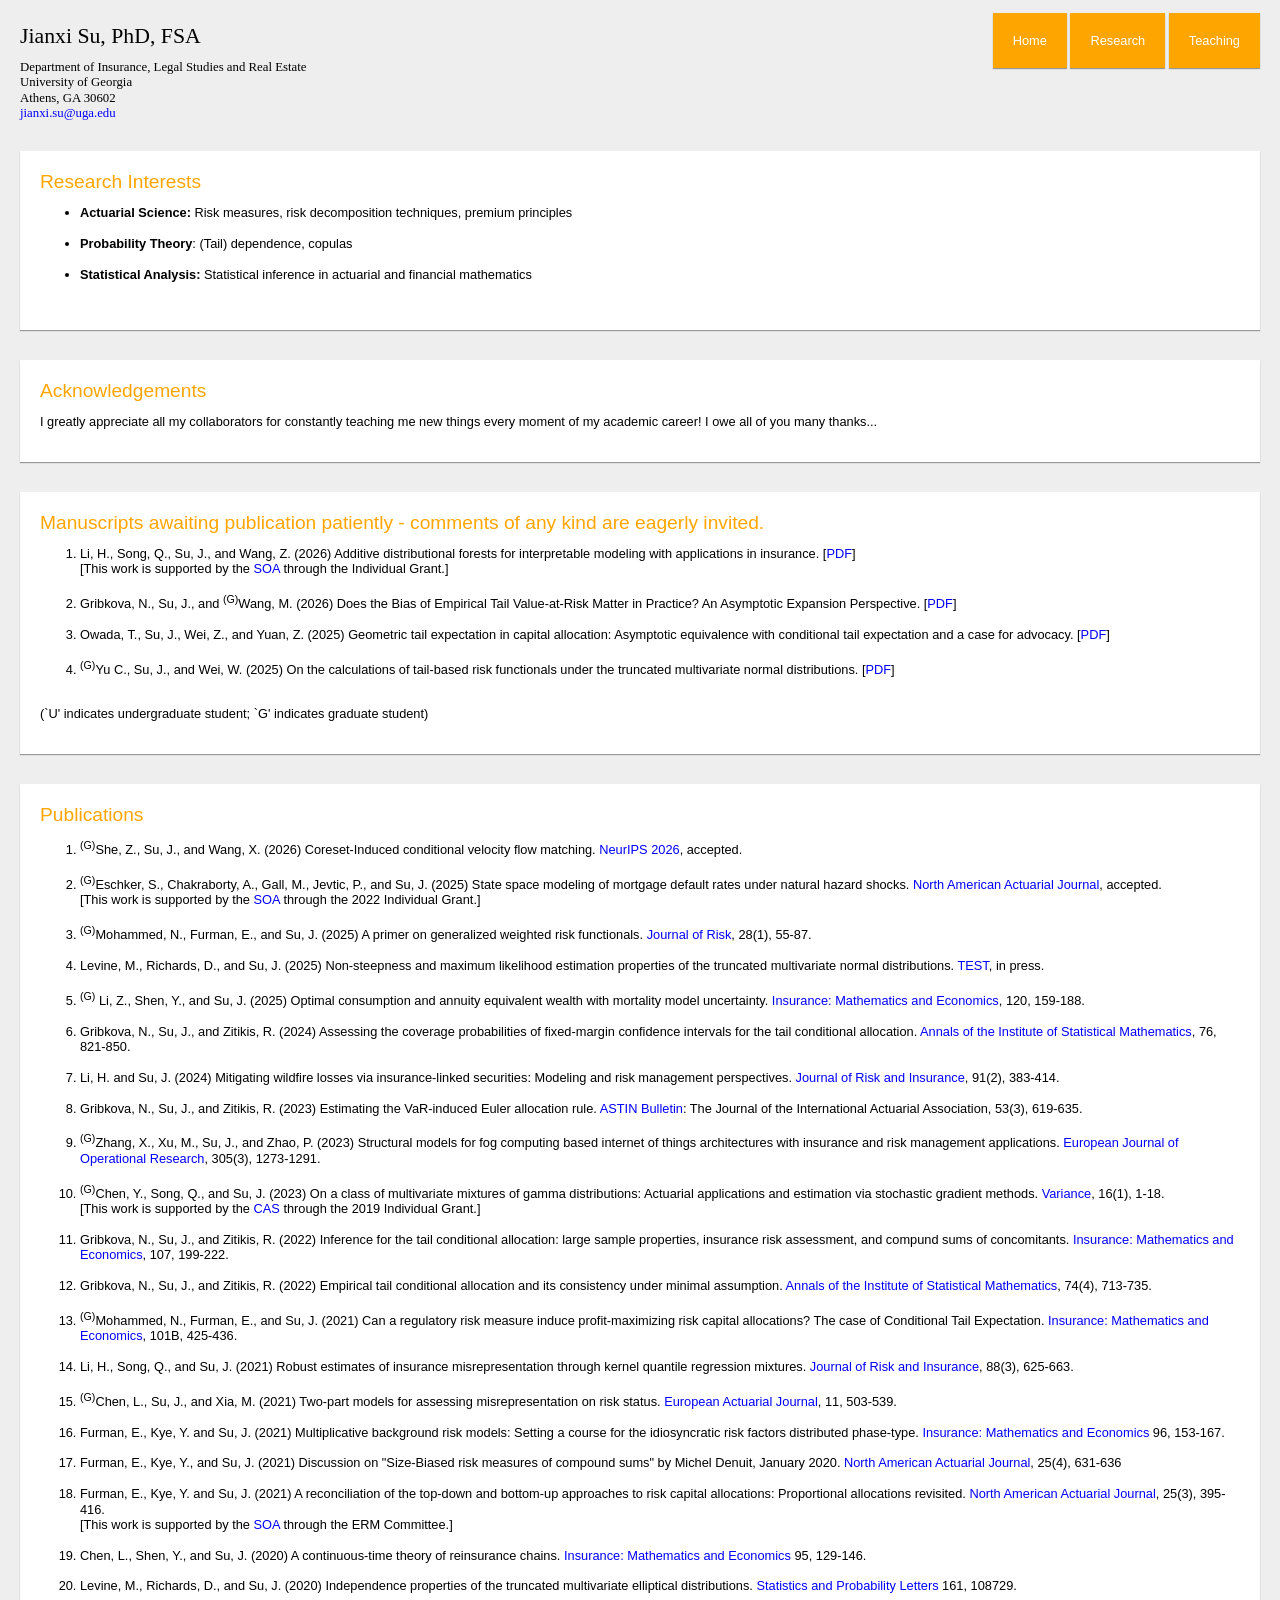
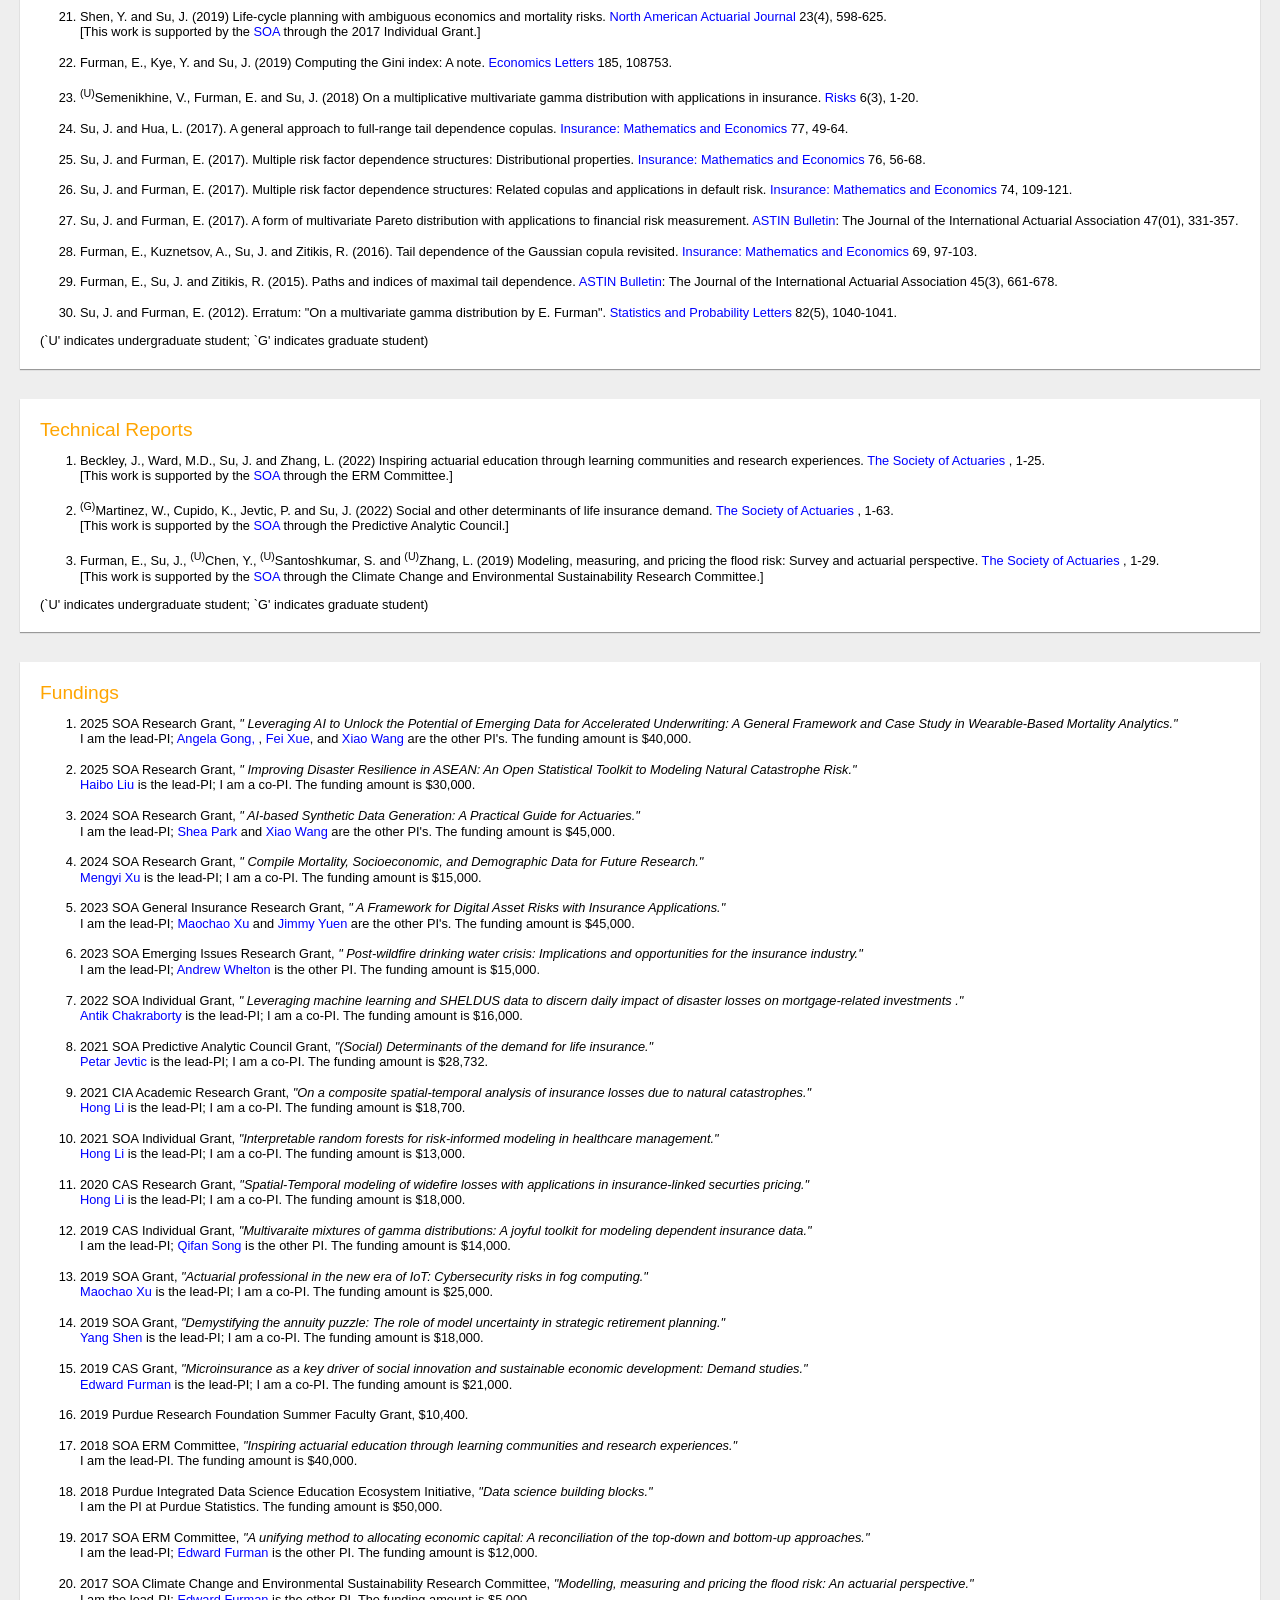
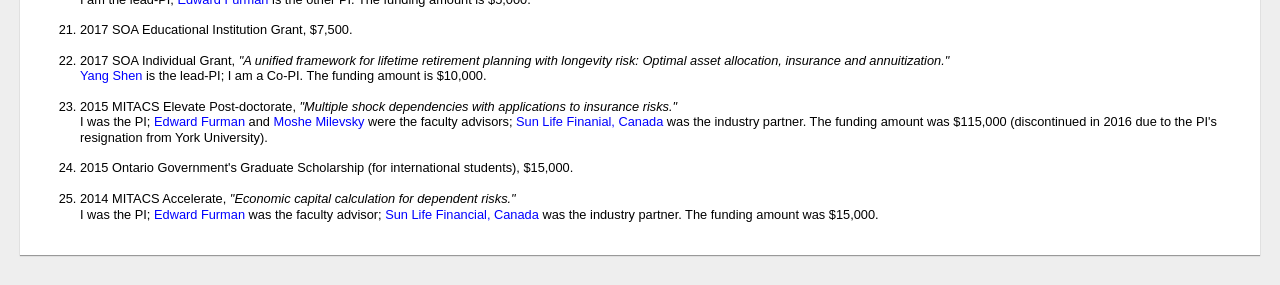
==== research.html @ 6f078cea "Update fmt.Println message from 'Hello' to 'Goodbye'" ====
<!-- <html> -->
<head>

<!-- your webpage info goes here -->

    <title>Jianxi's Research Website</title>
	
	<meta name="author" content="Jianxi Su" />
	<meta name="description" content="" />

<!-- you should always add your stylesheet (css) in the head tag so that it starts loading before the page html is being displayed -->	
	<link rel="stylesheet" href="style.css" type="text/css" />
	
</head>

<body>
<!-- webpage content goes here in the body -->

	<div id="page">
		<div id="logo">
<h1>
<a href="https://www.terry.uga.edu/directory/jianxi-su/">
Jianxi Su, PhD, FSA
</a>
</h1>
Department of Insurance, Legal Studies and Real Estate
<br>
University of Georgia
<br>
Athens, GA 30602
<br>
<a href="mailto:jianxi.su@uga.edu"><font color="blue"> jianxi.su@uga.edu</font></a><br>
		</div>
		<div id="nav">
			<ul>
				<li class="orange"><a href="index.html">Home</a></li>
				<li class="orange"><a href="research.html">Research</a></li>
				<li class="orange"><a href="teaching.html">Teaching</a></li>
			</ul>	
		</div>


<div id="content">
			<h2>Research Interests</h2>
			<p>
<ul>
<li> <b>Actuarial Science:</b> Risk measures, risk decomposition techniques, premium principles</li><br>
<li> <b>Probability Theory</b>: (Tail) dependence, copulas</li><br>
<li> <b>Statistical Analysis:</b> Statistical inference in actuarial and financial mathematics</li><br>
</ul>
</p>
</div>

<div id="content">
<h2>Acknowledgements </h2>
<p>
I greatly appreciate all my collaborators for constantly teaching me new things every moment of my academic career!  I owe all of you many thanks...
</p>
</div>

<div id="content">
<h2>Manuscripts awaiting publication patiently - comments of any kind are eagerly invited. </h2>
<p>
<ol>

<li> Li, H., Song, Q., Su, J., and Wang, Z. (2026) Additive distributional forests for interpretable modeling with
applications in insurance. <a href="ADF.pdf"> [<font color="blue">PDF</font>]</a> <br>
[This work is supported by the <a href="https://www.soa.org/"><font color="blue"> SOA</font></a> through the Individual Grant.] </li><br>

<li> Gribkova, N., Su, J., and <sup>(G)</sup>Wang, M. (2026) Does the Bias of Empirical Tail Value-at-Risk Matter in Practice? 
	An Asymptotic Expansion Perspective. <a href="TVaR_bias.pdf"> [<font color="blue">PDF</font>]</a>  </li><br>

<li> Owada, T., Su, J., Wei, Z., and Yuan, Z. (2025) Geometric tail expectation in capital allocation: Asymptotic equivalence with
conditional tail expectation and a case for advocacy. <a href="Asymptotics_GTE_Allocation.pdf"> [<font color="blue">PDF</font>]</a>  </li><br>

<li> <sup>(G)</sup>Yu C., Su, J., and Wei, W. 
(2025) On the calculations of tail-based risk functionals under the truncated
multivariate normal distributions. <a href="truncated_normal_allocations.pdf"> [<font color="blue">PDF</font>]</a>  </li><br>



</ol>
(`U' indicates undergraduate student; `G' indicates graduate student)
</p>
</div>

<div id="content">
<h2>Publications</h2>
<p>
<ol>

<li> <sup>(G)</sup>She, Z., Su, J., and Wang, X.
(2026) Coreset-Induced conditional velocity flow matching. <a href="https://neurips.cc/"><font color="blue"> NeurIPS 2026</font></a>, accepted.<br> </li><br>
	
<li> <sup>(G)</sup>Eschker, S., Chakraborty, A., Gall, M., Jevtic, P., and Su, J. 
(2025) State space modeling of mortgage default rates under natural hazard shocks. <a href="https://www.tandfonline.com/journals/uaaj20"><font color="blue"> North American Actuarial Journal</font></a>, accepted.<br>
[This work is supported by the <a href="https://www.soa.org/"><font color="blue"> SOA</font></a> through the 2022 Individual Grant.] </li><br>


<li> <sup>(G)</sup>Mohammed, N., Furman, E., and Su, J. 
(2025) A primer on generalized weighted risk functionals.  <a href="https://www.risk.net/journal-of-risk"><font color="blue"> Journal of Risk</font></a>, 28(1), 55-87. </li>
<br>

<li> Levine, M.,  Richards, D., and Su, J. (2025) Non-steepness and maximum likelihood
estimation properties of the truncated
multivariate normal distributions.  <a href="https://link.springer.com/journal/11749"><font color="blue"> TEST</font></a>, in press. </li>
<br>

<li><sup>(G)</sup> Li, Z.,  Shen, Y., and Su, J. (2025) Optimal consumption and annuity equivalent wealth with mortality model uncertainty. <a href="https://www.journals.elsevier.com/insurance-mathematics-and-economics/"><font color="blue"> Insurance: Mathematics and Economics</font></a>, 120, 159-188. </li><br>


<li> Gribkova, N.,  Su, J., and Zitikis, R. (2024) Assessing the coverage probabilities of fixed-margin confidence intervals for the tail conditional allocation. <a href="https://www.springer.com/journal/10463"><font color="blue"> Annals of the Institute of Statistical Mathematics</font></a>, 76, 821-850.<br>
</li><br>


<li> Li, H. and  Su, J. (2024) Mitigating wildfire losses via insurance-linked securities: Modeling and risk management perspectives. <a href="https://onlinelibrary.wiley.com/journal/15396975"><font color="blue"> Journal of Risk and Insurance</font></a>, 91(2), 383-414. </li><br>



<li> Gribkova, N.,  Su, J., and Zitikis, R. (2023) Estimating the VaR-induced Euler allocation rule. <a href="https://www.cambridge.org/core/journals/astin-bulletin-journal-of-the-iaa"><font color="blue"> ASTIN Bulletin</font></a>: The Journal of the International Actuarial Association, 53(3), 619-635. </li><br>


<li><sup>(G)</sup>Zhang, X., Xu, M., Su, J., and Zhao, P. (2023) Structural models for fog computing based internet of things architectures with insurance and risk management applications. <a href="https://www.journals.elsevier.com/european-journal-of-operational-research"><font color="blue"> European Journal of Operational Research</font></a>, 305(3), 1273-1291. </li><br>

<li><sup>(G)</sup>Chen, Y., Song, Q., and Su, J. (2023) On a class of multivariate mixtures of gamma distributions: Actuarial applications and estimation via stochastic gradient methods. <a href="https://variancejournal.org/"><font color="blue"> Variance</font></a>, 16(1), 1-18. <br>
[This work is supported by the <a href="https://www.casact.org/"><font color="blue"> CAS</font></a> through the 2019 Individual Grant.] </li><br>


<li> Gribkova, N.,  Su, J., and Zitikis, R. (2022) Inference for the tail conditional allocation: large sample properties, insurance risk assessment, and compund sums of concomitants. <a href="https://www.journals.elsevier.com/insurance-mathematics-and-economics/"><font color="blue"> Insurance: Mathematics and Economics</font></a>, 107, 199-222. </li><br>


<li>Gribkova, N.,  Su, J., and Zitikis, R. (2022) Empirical tail conditional allocation and its consistency under minimal assumption. <a href="https://www.springer.com/journal/10463"><font color="blue"> Annals of the Institute of Statistical Mathematics</font></a>, 74(4), 713-735.  </li><br>


<li><sup>(G)</sup>Mohammed, N., Furman, E., and Su, J. (2021) Can a regulatory risk measure induce profit-maximizing risk capital allocations? The case of Conditional Tail Expectation. <a href="https://www.journals.elsevier.com/insurance-mathematics-and-economics/"><font color="blue"> Insurance: Mathematics and Economics</font></a>, 101B, 425-436.  </li><br>


<li>Li, H.,  Song, Q., and Su, J. (2021) Robust estimates of insurance misrepresentation through kernel quantile regression mixtures. <a href="https://onlinelibrary.wiley.com/journal/15396975"><font color="blue"> Journal of Risk and Insurance</font></a>, 88(3), 625-663.  </li><br>

<li><sup>(G)</sup>Chen, L.,  Su, J., and Xia, M. (2021) Two-part models for assessing misrepresentation on risk status. <a href="https://www.springer.com/journal/13385/"><font color="blue"> European Actuarial Journal</font></a>, 11, 503-539.  </li><br>



<li>Furman, E., Kye, Y. and Su, J. (2021) Multiplicative background risk models: Setting a course for the idiosyncratic risk factors distributed phase-type. <a href="https://www.journals.elsevier.com/insurance-mathematics-and-economics/"><font color="blue"> Insurance: Mathematics and Economics</font></a> 96, 153-167.  </li><br>

<li>Furman, E.,  Kye, Y., and Su, J. (2021) 
Discussion on "Size-Biased risk measures of compound sums" by Michel
Denuit, January 2020. <a href="https://www.tandfonline.com/toc/uaaj20/current"><font color="blue"> North American Actuarial Journal</font></a>, 25(4), 631-636 </li><br>

<li>Furman, E., Kye, Y. and Su, J. (2021) A reconciliation of the top-down and bottom-up approaches to risk
capital allocations: Proportional allocations revisited. 
<a href="https://www.tandfonline.com/toc/uaaj20/current"><font color="blue"> North American Actuarial Journal</font></a>, 25(3), 395-416. <br>
[This work is supported by the <a href="https://www.soa.org/"><font color="blue"> SOA</font></a> through the ERM Committee.] </li><br>

<li>Chen, L.,  Shen, Y., and Su, J. (2020) A continuous-time theory of reinsurance chains. <a href="https://www.journals.elsevier.com/insurance-mathematics-and-economics/"><font color="blue"> Insurance: Mathematics and Economics</font></a> 95, 129-146. </li><br>

<li>Levine, M.,  Richards, D., and Su, J. (2020) Independence properties of the truncated multivariate elliptical distributions. <a href="truncated_elliptical_appl.pdf"> <a href="https://www.journals.elsevier.com/statistics-and-probability-letters/"><font color="blue"> Statistics and Probability Letters</font></a> 161, 108729.</li><br>
<li>Shen, Y. and Su, J. (2019) Life-cycle planning with ambiguous economics and mortality risks. <a href="https://www.tandfonline.com/toc/uaaj20/current"><font color="blue"> North American Actuarial Journal</font></a> 23(4), 598-625. <br>[This work is supported by the <a href="https://www.soa.org/"><font color="blue"> SOA</font></a> through the 2017 Individual Grant.]</li><br>
<li>Furman, E., Kye, Y. and Su, J. (2019) Computing the Gini index: A note. <a href="https://www.journals.elsevier.com/economics-letters"><font color="blue"> Economics Letters</font></a> 185, 108753. </li><br>
<li><sup>(U)</sup>Semenikhine, V., Furman, E. and Su, J. (2018) On a multiplicative multivariate gamma distribution with
applications in insurance. <a href="http://www.mdpi.com/journal/risks"><font color="blue"> Risks</font></a> 6(3), 1-20.</li><br>
<li> Su, J. and Hua, L. (2017).  A general approach to full-range tail dependence copulas. <a href="https://www.journals.elsevier.com/insurance-mathematics-and-economics/"><font color="blue"> Insurance: Mathematics and Economics</font></a> 77, 49-64.</li><br>
<li> Su, J. and Furman, E. (2017).  Multiple risk factor dependence structures: Distributional properties. <a href="https://www.journals.elsevier.com/insurance-mathematics-and-economics/"><font color="blue"> Insurance: Mathematics and Economics</font></a> 76, 56-68.</li><br>
<li> Su, J. and Furman, E. (2017). Multiple risk factor dependence structures: Related copulas and applications in default risk. <a href="https://www.journals.elsevier.com/insurance-mathematics-and-economics/"><font color="blue"> Insurance: Mathematics and Economics</font></a> 74, 109-121.</li><br>
<li> Su, J. and Furman, E. (2017). A form of multivariate Pareto distribution with applications to financial risk measurement. <a href="https://www.cambridge.org/core/journals/astin-bulletin-journal-of-the-iaa"><font color="blue"> ASTIN Bulletin</font></a>: The Journal of the International Actuarial Association
 47(01), 331-357.</li><br>
<li> Furman, E., Kuznetsov, A., Su, J. and Zitikis, R. (2016). Tail dependence of the Gaussian
copula revisited. <a href="https://www.journals.elsevier.com/insurance-mathematics-and-economics/"><font color="blue"> Insurance: Mathematics and Economics</font></a> 69, 97-103.</li><br>
<li> Furman, E., Su, J. and Zitikis, R. (2015). Paths and indices of maximal tail dependence. <a href="https://www.cambridge.org/core/journals/astin-bulletin-journal-of-the-iaa"><font color="blue"> ASTIN Bulletin</font>: The Journal of the International Actuarial Association </a>
45(3), 661-678.</li><br>
<li> Su, J. and Furman, E. (2012). Erratum: "On a multivariate gamma distribution by E. Furman". <a href="https://www.journals.elsevier.com/statistics-and-probability-letters/"><font color="blue"> Statistics and Probability Letters</font></a> 82(5), 1040-1041. </li>
</ol>
</p>
(`U' indicates undergraduate student; `G' indicates graduate student)
</div>

<div id="content">
<h2>Technical Reports</h2>
<p>
<ol>
<li> Beckley, J., Ward, M.D., Su, J. and Zhang, L. (2022) Inspiring actuarial education through learning communities and research experiences. <a href="https://www.soa.org/resources/research-reports/2022/inspiring-act-education/"><font color="blue">  The Society of Actuaries  </font></a>,  1-25. <br>[This work is supported by the <a href="https://www.soa.org/"><font color="blue"> SOA</font></a> through the ERM Committee.]</li>
<br>


<li> <sup>(G)</sup>Martinez, W., Cupido, K., Jevtic, P. and Su, J. (2022) Social and other determinants of life insurance demand. <a href="https://www.soa.org/resources/research-reports/2022/determinants-life-insurance/"><font color="blue">  The Society of Actuaries  </font></a>,  1-63. <br>[This work is supported by the <a href="https://www.soa.org/"><font color="blue"> SOA</font></a> through the Predictive Analytic Council.]</li>
<br>


<li> Furman, E., Su, J., <sup>(U)</sup>Chen, Y., <sup>(U)</sup>Santoshkumar, S. and <sup>(U)</sup>Zhang, L. (2019) Modeling, measuring, and pricing the flood risk: Survey and actuarial perspective. <a href="https://www.soa.org/resources/research-reports/2019/flood-risk/"><font color="blue">  The Society of Actuaries  </font></a>, 1-29. <br>[This work is supported by the <a href="https://www.soa.org/"><font color="blue"> SOA</font></a> through the Climate Change and Environmental Sustainability Research Committee.]</li>
</ol>
</p>
(`U' indicates undergraduate student; `G' indicates graduate student)
</div>

<div id="content">
<h2>Fundings</h2>

			<p>
<ol>

<li> 2025 SOA Research Grant, <em>"
 Leveraging AI to Unlock the Potential of Emerging Data for Accelerated Underwriting: A General Framework and Case Study in Wearable-Based Mortality Analytics."</em>
<br>
I am the lead-PI;
<a href="https://www.linkedin.com/in/angela-g-546162127/"><font color="blue"> Angela Gong, </font></a>, <a href="https://feixue-stat.github.io"><font color="blue"> Fei Xue</font></a>, and <a href="https://www.stat.purdue.edu/~wangxiao/"><font color="blue"> Xiao Wang</font></a> are the other PI's.  The funding amount is $40,000.</li>
<br>

<li> 2025 SOA Research Grant, <em>"
 Improving Disaster Resilience in ASEAN: An Open Statistical Toolkit to Modeling Natural Catastrophe Risk."</em>
<br>
<a href="https://sites.google.com/view/haiboliu"><font color="blue"> Haibo Liu</font></a> is the lead-PI; I am a co-PI.  The funding amount is $30,000.</li>
<br>

<li> 2024 SOA Research Grant, <em>"
 AI-based Synthetic Data Generation: A Practical Guide for Actuaries."</em>
<br>
I am the lead-PI;
<a href="https://www.milliman.com/en/consultants/parkes-shea"><font color="blue"> Shea Park </font></a> and <a href="https://www.stat.purdue.edu/~wangxiao/"><font color="blue"> Xiao Wang</font></a> are the other PI's.  The funding amount is $45,000.</li>
<br>

<li> 2024 SOA Research Grant, <em>"
 Compile Mortality, Socioeconomic, and Demographic Data for Future Research."</em>
<br>
<a href="https://sites.google.com/view/mxu/home"><font color="blue"> Mengyi Xu</font></a> is the lead-PI; I am a co-PI.  The funding amount is $15,000.</li>
<br>

<li> 2023 SOA General Insurance Research Grant, <em>"
 A Framework for Digital Asset Risks with Insurance Applications."</em>
<br>
I am the lead-PI;
<a href="https://about.illinoisstate.edu/mxu2/"><font color="blue"> Maochao Xu</font></a> and <a href="https://ca.linkedin.com/in/yuen-jimmy"><font color="blue"> Jimmy Yuen</font></a> are the other PI's.  The funding amount is $45,000.</li>
<br>



<li> 2023 SOA Emerging Issues Research Grant, <em>"
 Post-wildfire drinking water crisis: Implications and opportunities for the
insurance industry."</em>
<br>
I am the lead-PI;
<a href="https://engineering.purdue.edu/EEE/People/ptProfile?resource_id=110359"><font color="blue"> Andrew Whelton</font></a> is the other PI.  The funding amount is $15,000.</li>
<br>


<li> 2022 SOA Individual Grant, <em>"
 Leveraging machine learning and SHELDUS data to discern daily impact of disaster losses on mortgage-related investments ."</em>
<br>
<a href="https://antik015.github.io/"><font color="blue"> Antik Chakraborty</font></a> is the lead-PI; I am a co-PI.  The funding amount is $16,000.</li>
<br>


<li> 2021 SOA Predictive Analytic Council Grant, <em>"(Social) Determinants of the demand for life insurance."</em>
<br>
<a href="https://asu.pure.elsevier.com/en/persons/petar-jevtic"><font color="blue"> Petar Jevtic</font></a> is the lead-PI; I am a co-PI.  The funding amount is $28,732.</li>
<br>


<li> 2021 CIA Academic Research Grant, <em>"On a composite spatial-temporal analysis of insurance losses due to natural catastrophes."</em>
<br>
<a href="https://hongliecon.weebly.com/"><font color="blue"> Hong Li</font></a> is the lead-PI; I am a co-PI.  The funding amount is $18,700.</li>
<br>

<li> 2021 SOA Individual Grant, <em>"Interpretable random forests for risk-informed modeling in healthcare management."</em>
<br>
<a href="https://hongliecon.weebly.com/"><font color="blue"> Hong Li</font></a> is the lead-PI; I am a co-PI.  The funding amount is $13,000.</li>
<br>


<li> 2020 CAS Research Grant, <em>"Spatial-Temporal modeling of widefire losses with applications in insurance-linked securties pricing."</em>
<br>
<a href="https://hongliecon.weebly.com/"><font color="blue"> Hong Li</font></a> is the lead-PI; I am a co-PI.  The funding amount is $18,000.</li>
<br>


<li> 2019 CAS Individual Grant, <em>"Multivaraite mixtures of gamma distributions: A joyful toolkit for modeling dependent insurance data."</em>
<br>
I am the lead-PI; <a href="https://www.stat.purdue.edu/~qfsong/"><font color="blue"> Qifan Song</font></a> is the other PI. The funding amount is $14,000.
</li>
<br>

<li> 2019 SOA Grant, <em>"Actuarial professional in the new era of IoT: Cybersecurity risks in fog computing."</em>
<br>
<a href="http://my.ilstu.edu/~mxu2/"><font color="blue"> Maochao Xu</font></a> is the lead-PI; I am a co-PI.  The funding amount is $25,000.
</li>
<br>


<li> 2019 SOA Grant, <em>"Demystifying the annuity puzzle: The role of model uncertainty
in strategic retirement planning."</em>
<br>
<a href="http://yangshen.blog.yorku.ca/"><font color="blue"> Yang Shen</font></a> is the lead-PI; I am a co-PI.  The funding amount is $18,000.
</li>
<br>

<li> 2019 CAS Grant, <em>"Microinsurance as a key driver of social innovation and sustainable economic development: Demand studies."</em>
<br>
<a href="http://www.math.yorku.ca/~efurman"><font color="blue"> Edward Furman</font></a> is the lead-PI; I am a co-PI.  The funding amount is $21,000.
</li>
<br>
<li> 2019 Purdue Research Foundation Summer Faculty Grant, $10,400.
</li>
<br>
<li> 2018 SOA ERM Committee, <em>"Inspiring actuarial education through learning communities and research experiences."</em>
<br>
I am the lead-PI.  The funding amount is $40,000.
</li>
<br>
<li> 2018 Purdue Integrated Data Science Education Ecosystem Initiative, <em>"Data science building blocks."</em>
<br>
I am the PI at Purdue Statistics.  The funding amount is $50,000.
</li>
<br>
<li> 2017 SOA ERM Committee, <em>"A unifying method to allocating economic capital: A reconciliation of the top-down and bottom-up approaches."</em>
<br>
I am the lead-PI; <a href="http://www.math.yorku.ca/~efurman"><font color="blue"> Edward Furman</font></a> is the other PI. The funding amount is $12,000.
</li>
<br>

<li> 2017 SOA Climate Change and Environmental Sustainability Research Committee, <em>"Modelling, measuring and pricing the flood risk: An actuarial perspective."</em>
<br>
I am the lead-PI; <a href="http://www.math.yorku.ca/~efurman"><font color="blue"> Edward Furman</font></a> is the other PI.  The funding amount is $5,000.
</li>
<br>
<li> 2017 SOA Educational Institution Grant, $7,500.
</li>
<br>
<li> 2017 SOA Individual Grant, <em>"A unified framework for lifetime retirement planning with longevity risk: Optimal asset allocation, insurance and annuitization."</em>
<br>
<a href="http://yangshen.blog.yorku.ca/"><font color="blue"> Yang Shen</font></a> is the lead-PI; I am a Co-PI.  The funding amount is $10,000.
</li>
<br>
<li>2015 MITACS Elevate Post-doctorate,  <em>"Multiple shock dependencies with applications to insurance risks."</em>
<br>
I was the PI; <a href="http://www.math.yorku.ca/~efurman"><font color="blue"> Edward Furman</font></a> and <a href="http://milevsky.info.yorku.ca"><font color="blue"> Moshe Milevsky</font></a> were the faculty advisors; <a href="https://www.sunlife.ca"> <font color="blue"> Sun Life Finanial, Canada</font></a> was the industry partner. The funding amount was $115,000 (discontinued in 2016 due to the PI's resignation from York University).</li>
<br>

<li>2015 Ontario Government's Graduate Scholarship (for international students), $15,000. </li>
<br>
<li>2014 MITACS Accelerate,  <em>"Economic capital calculation for dependent risks."</em>
<br>
I was the PI; <a href="http://www.math.yorku.ca/~efurman"><font color="blue"> Edward Furman</font></a> was the faculty advisor; <a href="https://www.sunlife.ca"> <font color="blue"> Sun Life Financial, Canada</font></a> was the industry partner. The funding amount was $15,000.</li>
</ol>
</p>
</div>


</body>
</html>
---- style.css ----
/*
* multi-line comment
*/
p{ line-height: 1.2em;}
h1, h2, h3, h4{
    color: orange;
	font-weight: normal;
	line-height: 1.1em;
	margin: 0 0 .5em 0;
}
h1{ font-size: 1.7em; }
h2{ font-size: 1.5em; }
a{
	color: black;
	text-decoration: none;
}
	a:hover,
	a:active{ text-decoration: underline; }

/* you can structure your code's white space so that it is as readable for when you come back in the future or for other people to read and edit quickly */

body{
    font-family: arial; font-size: 80%; line-height: 1.2em; width: 100%; margin: 0; background: #eee;
    font-weight: normal;
}
/* you can but your code all in one line like above */
#page{ margin: 20px; }

/* or on different lines like below */
#logo{
	width: 35%;
	margin-top: 5px;
	font-family: georgia;
	display: inline-block;
}
/* but try and be as consist possible */
#nav{
	width: 60%;
	display: inline-block;
	text-align: right;
	float: right;
}
	#nav ul{}
		#nav ul li{
			display: inline-block;
			height: 62px;
		}
			#nav ul li a{
				padding: 20px;
				background: orange;
				color: white;
			}
			#nav ul li a:hover{
				background-color: #ffb424;
				box-shadow: 0px 1px 1px #666;
			}
			#nav ul li a:active{ background-color: #ff8f00; }
				#nav ul li.red a{
					background-color: red;
				}
				#nav ul li.orange a{
					background-color: orange;
				}
				#nav ul li.yellow a{
					background-color: yellow;
				}
				
#content{
	margin: 30px 0;
	background: white;
	padding: 20px;
	clear: both;
}
#footer{
	border-bottom: 1px #ccc solid;
	margin-bottom: 10px;
}
	#footer p{
		text-align: right;
		text-transform: uppercase;
		font-size: 80%;
		color: grey;
	}

/* multiple styles seperated by a , */
#content,
ul li a{ box-shadow: 0px 1px 1px #999; }
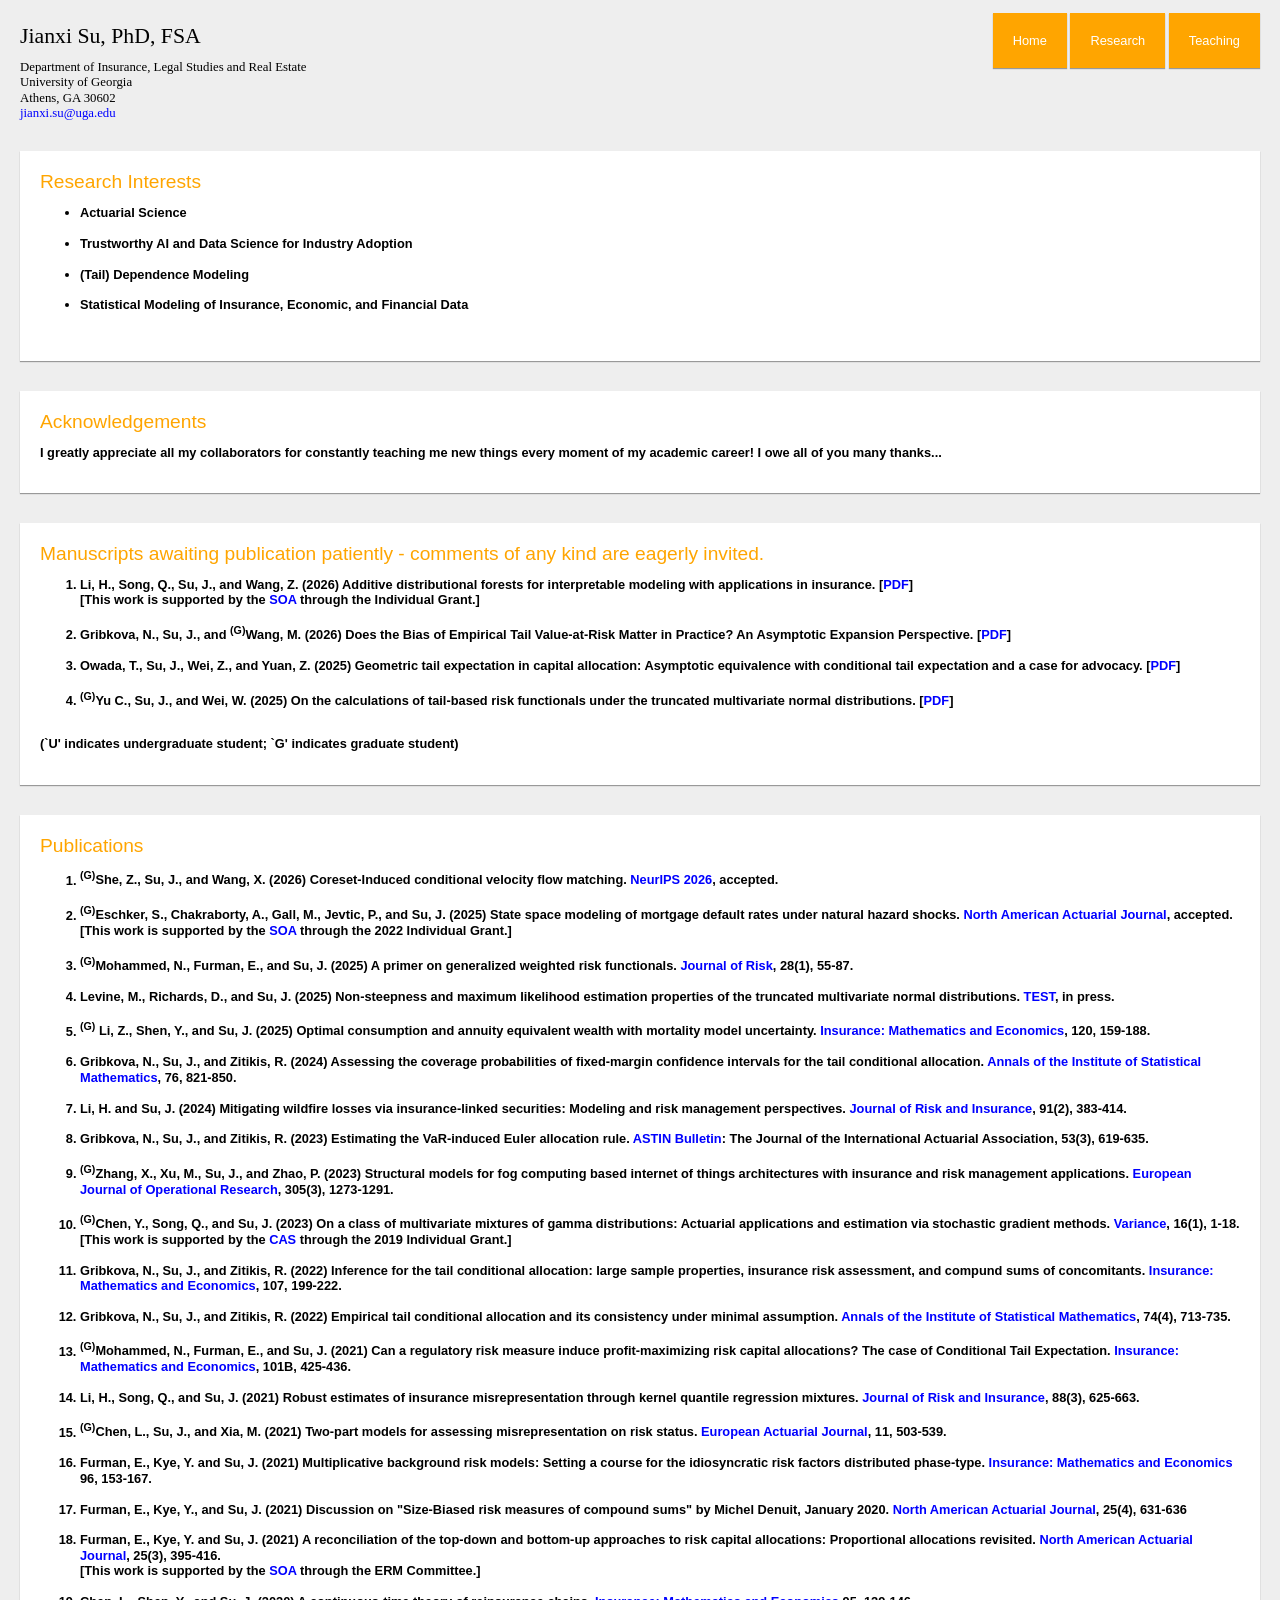
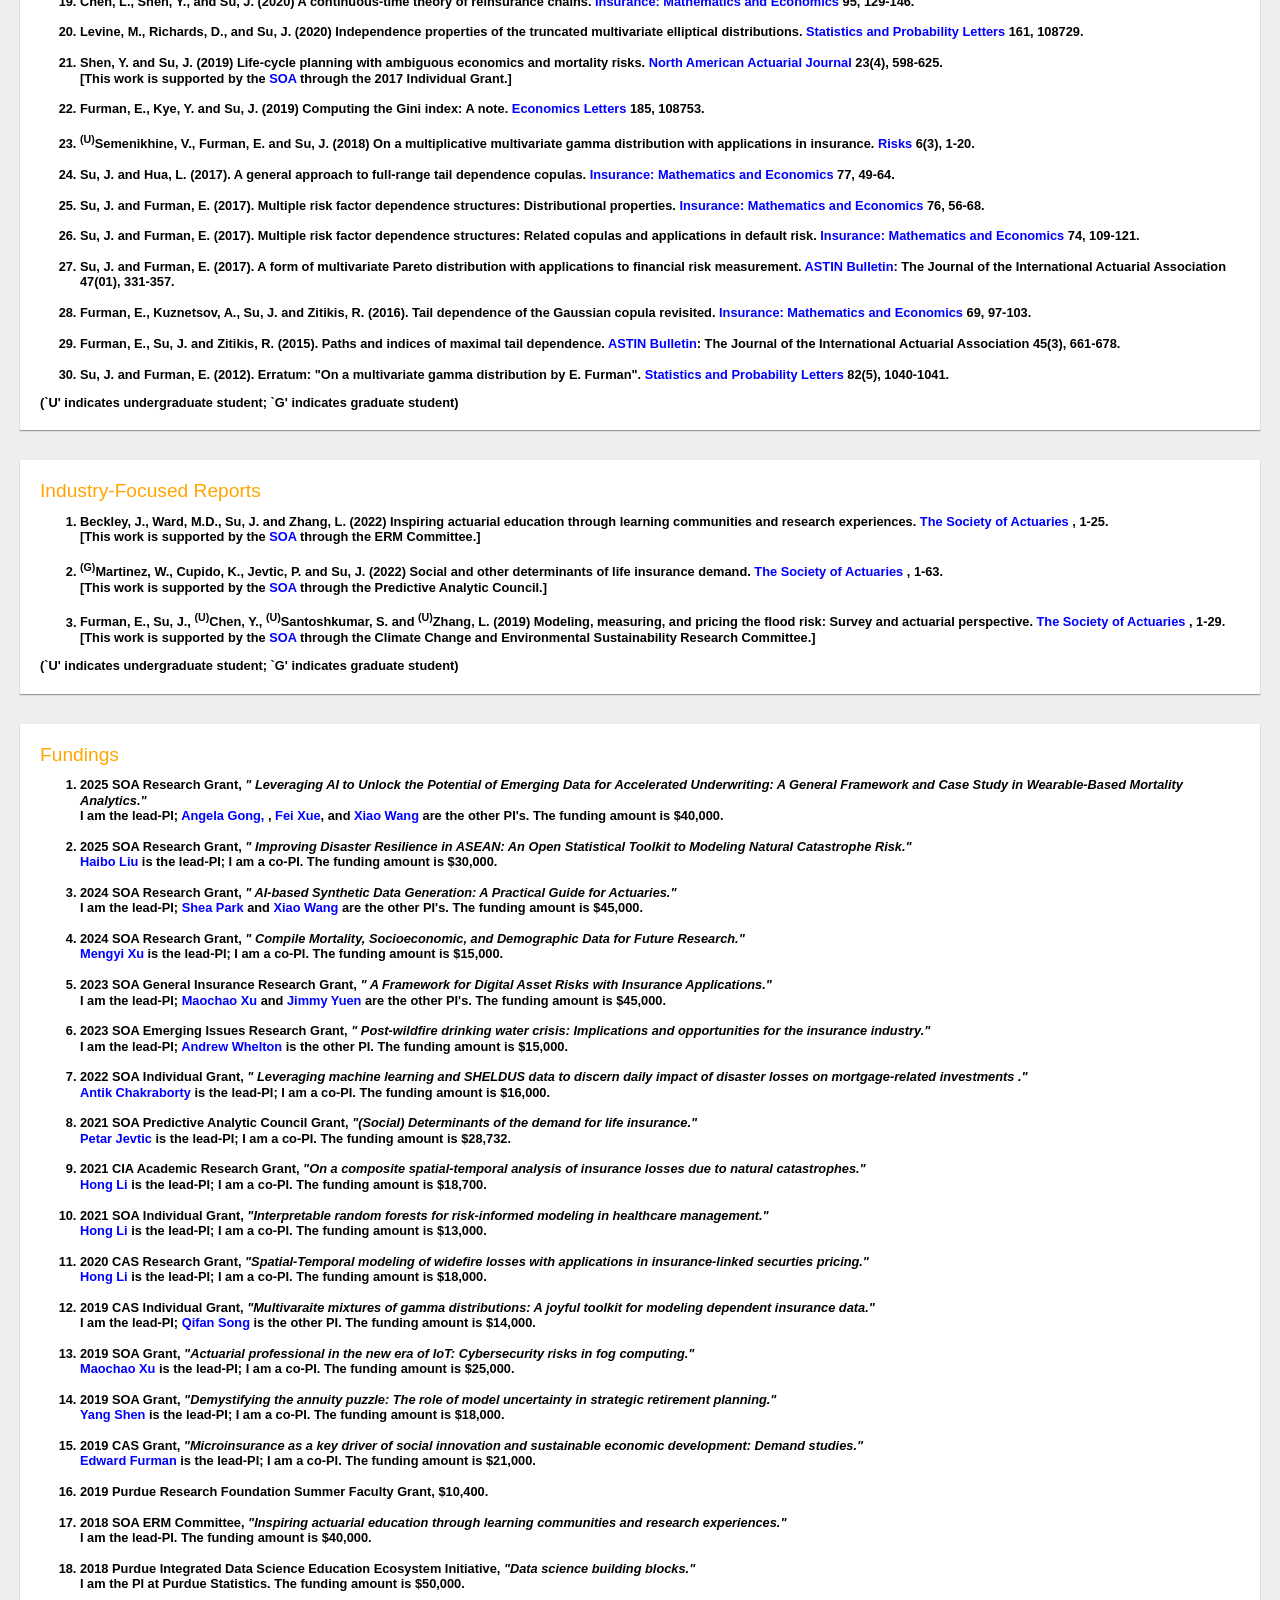
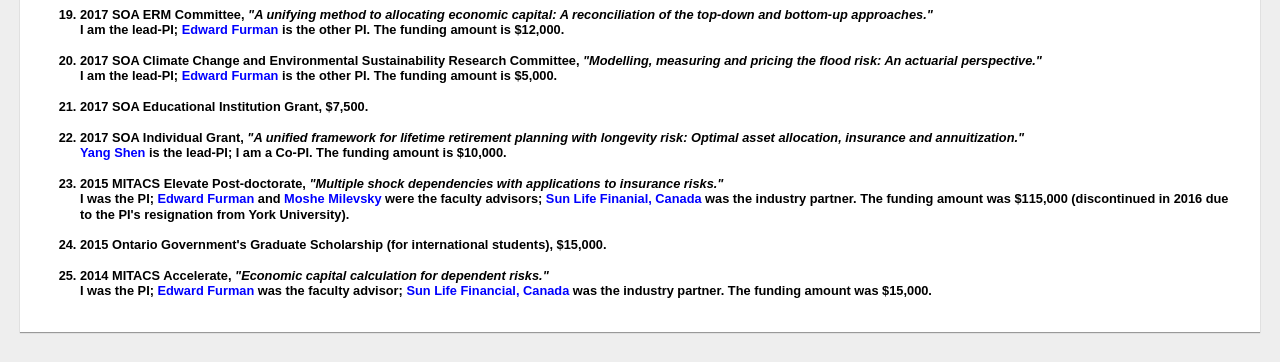
==== commit c93c88a7: "Update print statement from 'Hello' to 'Goodbye'" ====
--- a/research.html
+++ b/research.html
@@ -44,9 +44,11 @@
 			<h2>Research Interests</h2>
 			<p>
 <ul>
-<li> <b>Actuarial Science:</b> Risk measures, risk decomposition techniques, premium principles</li><br>
-<li> <b>Probability Theory</b>: (Tail) dependence, copulas</li><br>
-<li> <b>Statistical Analysis:</b> Statistical inference in actuarial and financial mathematics</li><br>
+<li> <b>Actuarial Science</b>  </li><br>
+<li> <b>Trustworthy AI and Data Science for Industry Adoption</b> </li><br>
+<li> <b>(Tail) Dependence Modeling</li><br>
+<li> <b>Statistical Modeling of Insurance, Economic, and Financial Data</li><br>
+
 </ul>
 </p>
 </div>
@@ -175,7 +177,7 @@
 </div>
 
 <div id="content">
-<h2>Technical Reports</h2>
+<h2>Industry-Focused Reports</h2>
 <p>
 <ol>
 <li> Beckley, J., Ward, M.D., Su, J. and Zhang, L. (2022) Inspiring actuarial education through learning communities and research experiences. <a href="https://www.soa.org/resources/research-reports/2022/inspiring-act-education/"><font color="blue">  The Society of Actuaries  </font></a>,  1-25. <br>[This work is supported by the <a href="https://www.soa.org/"><font color="blue"> SOA</font></a> through the ERM Committee.]</li>
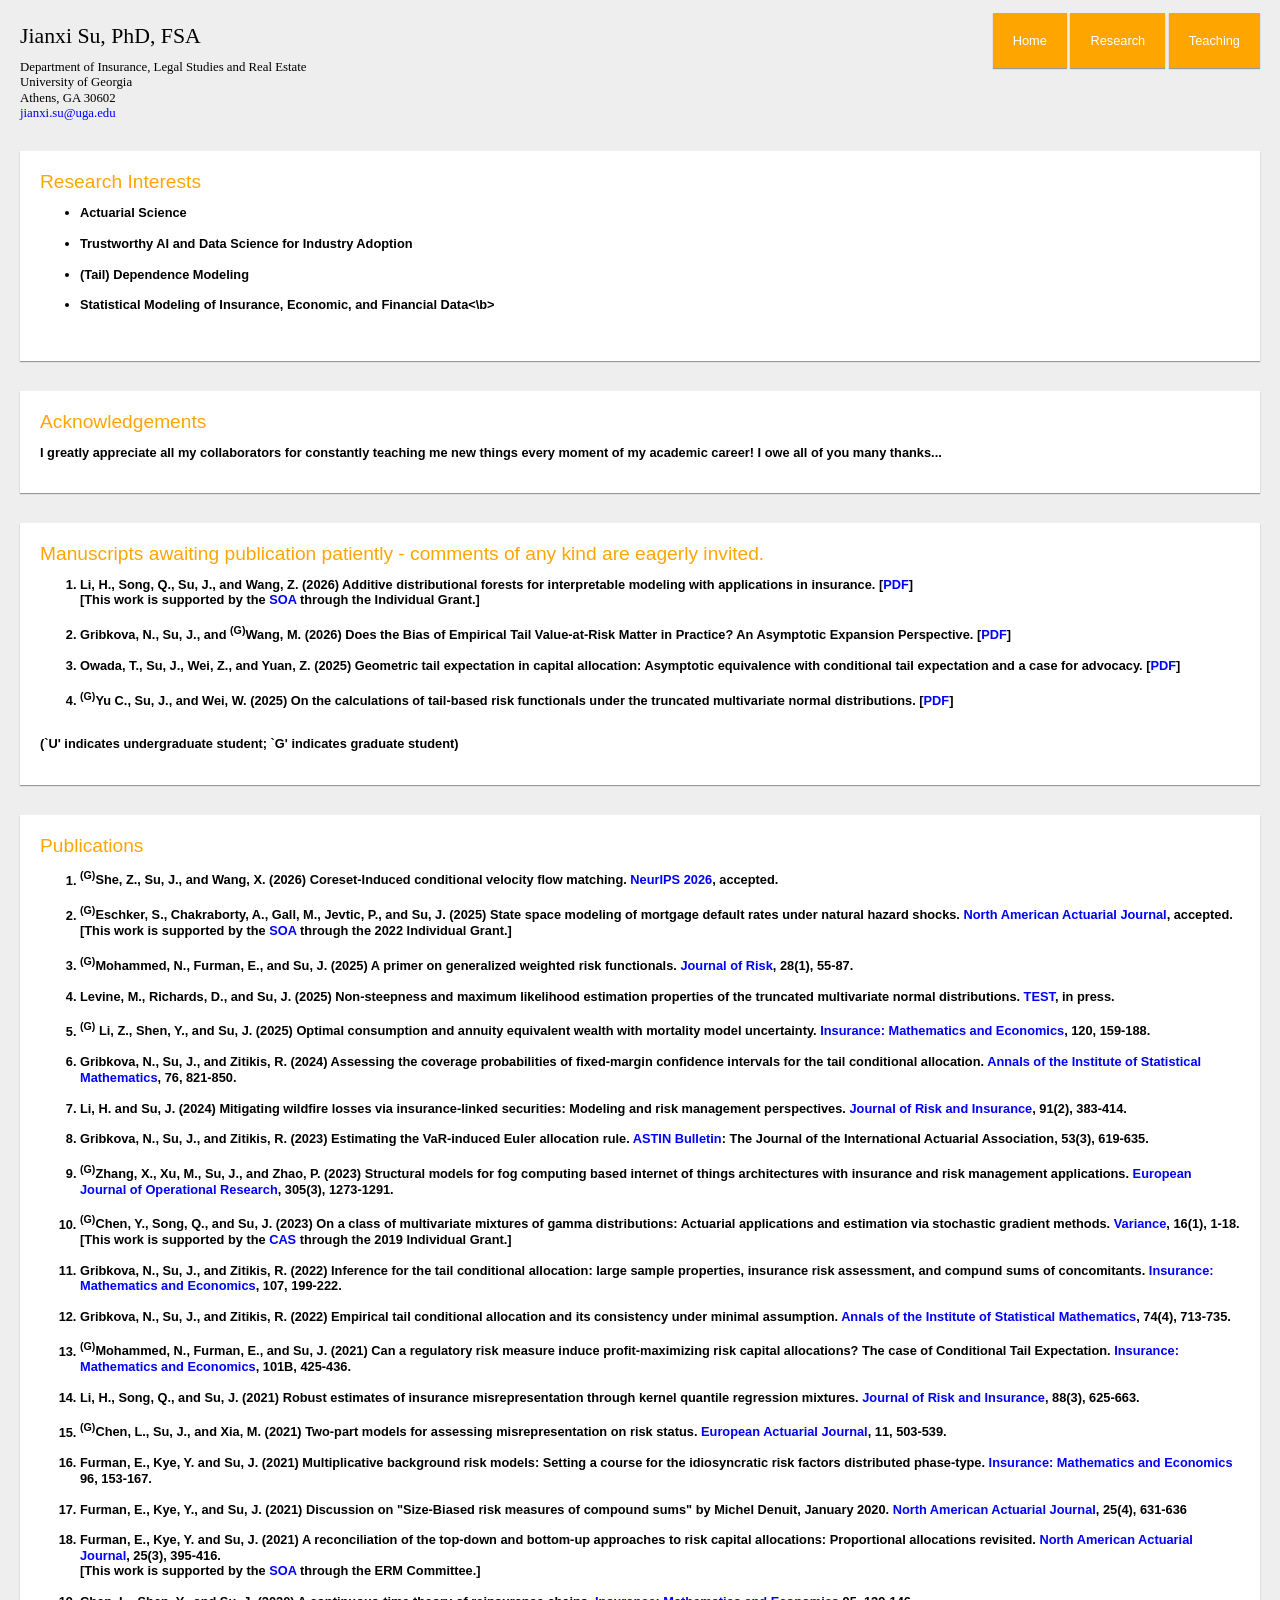
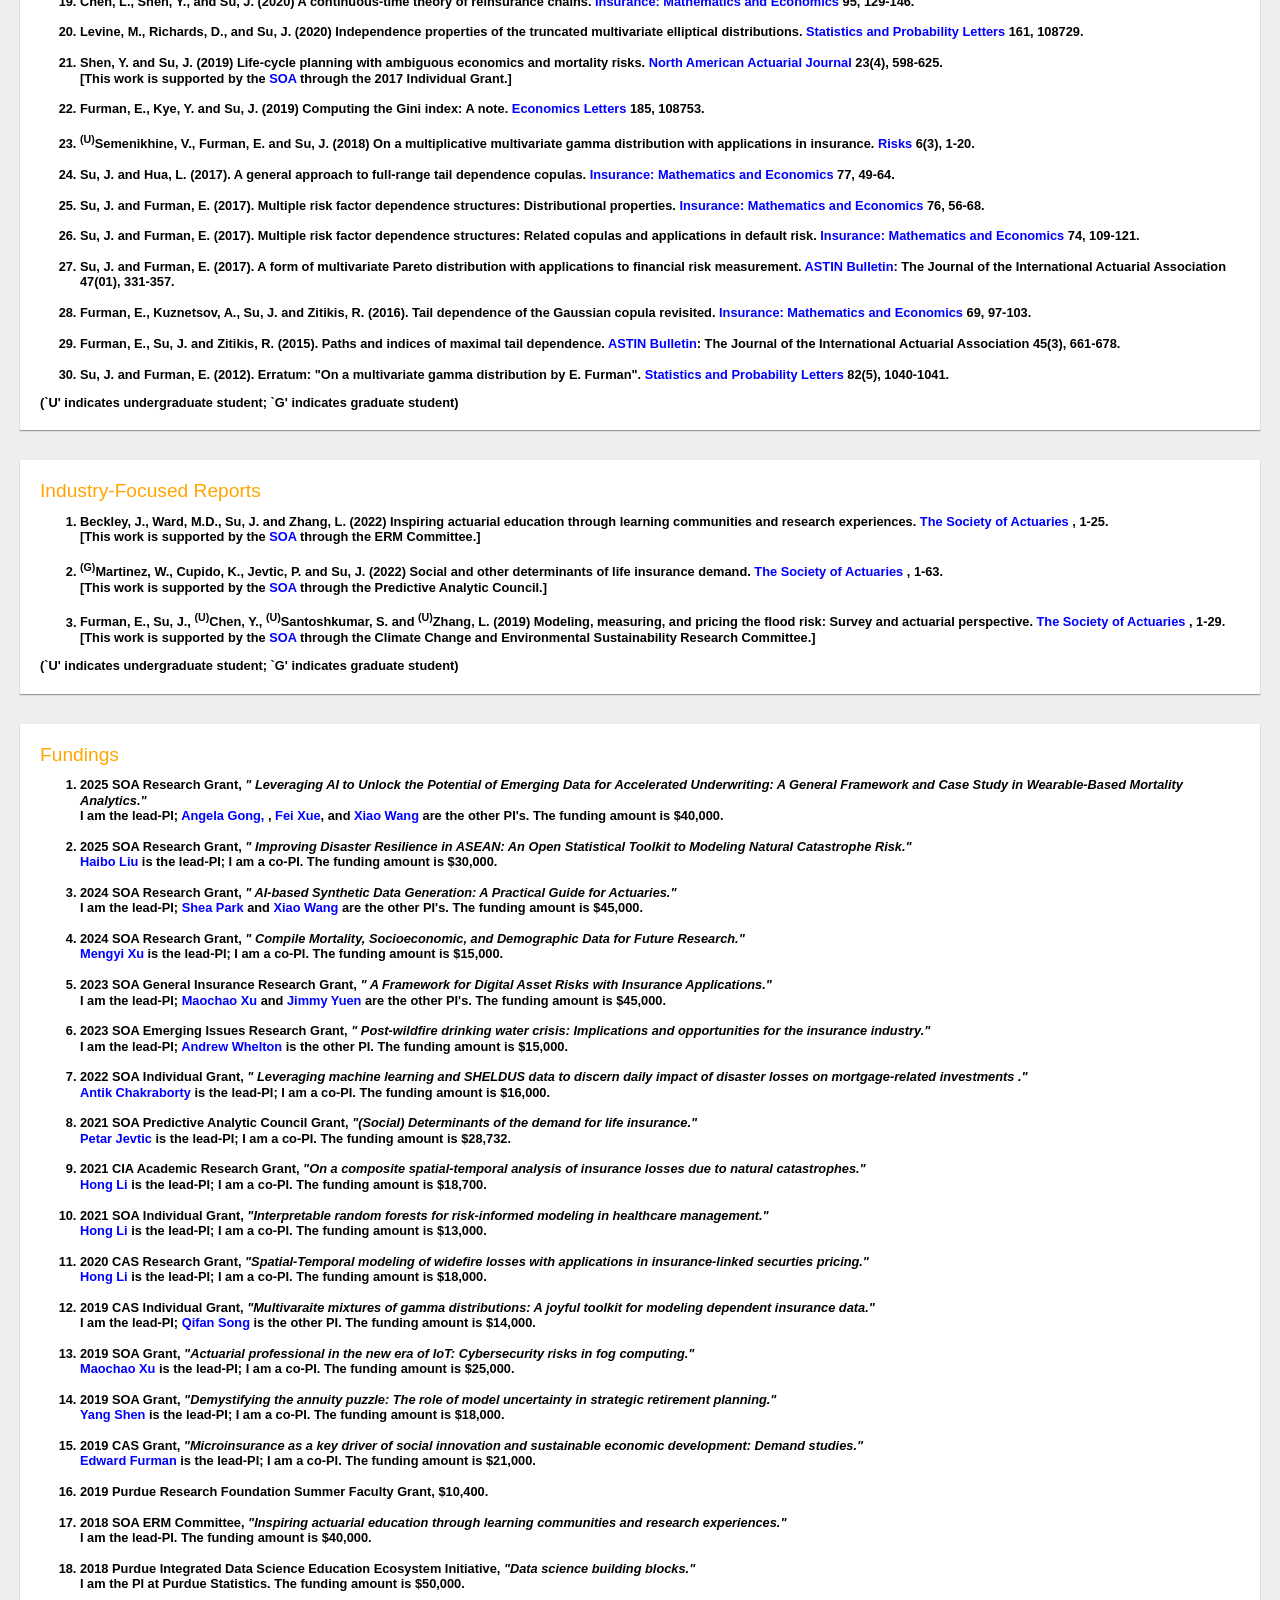
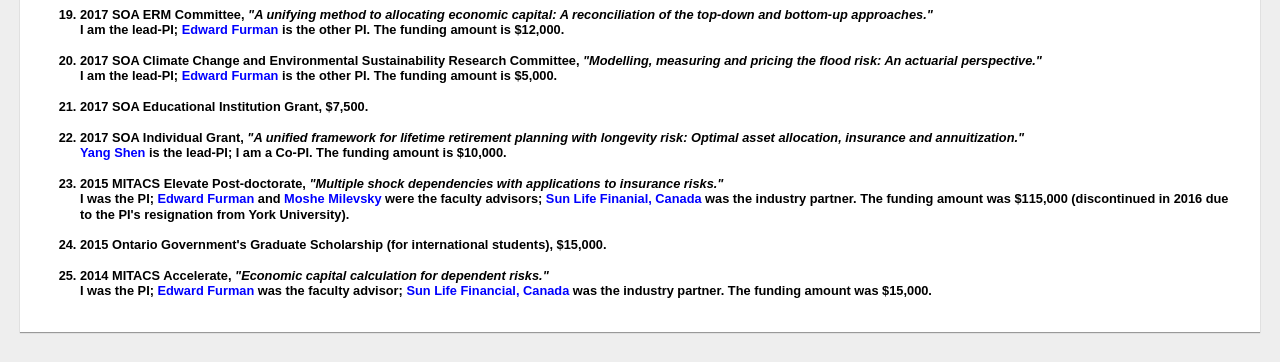
==== commit cf8e3db6: "Update fmt.Println message from 'Hello' to 'Goodbye'" ====
--- a/research.html
+++ b/research.html
@@ -46,8 +46,8 @@
 <ul>
 <li> <b>Actuarial Science</b>  </li><br>
 <li> <b>Trustworthy AI and Data Science for Industry Adoption</b> </li><br>
-<li> <b>(Tail) Dependence Modeling</li><br>
-<li> <b>Statistical Modeling of Insurance, Economic, and Financial Data</li><br>
+<li> <b>(Tail) Dependence Modeling</b></li><br>
+<li> <b>Statistical Modeling of Insurance, Economic, and Financial Data<\b></li><br>
 
 </ul>
 </p>
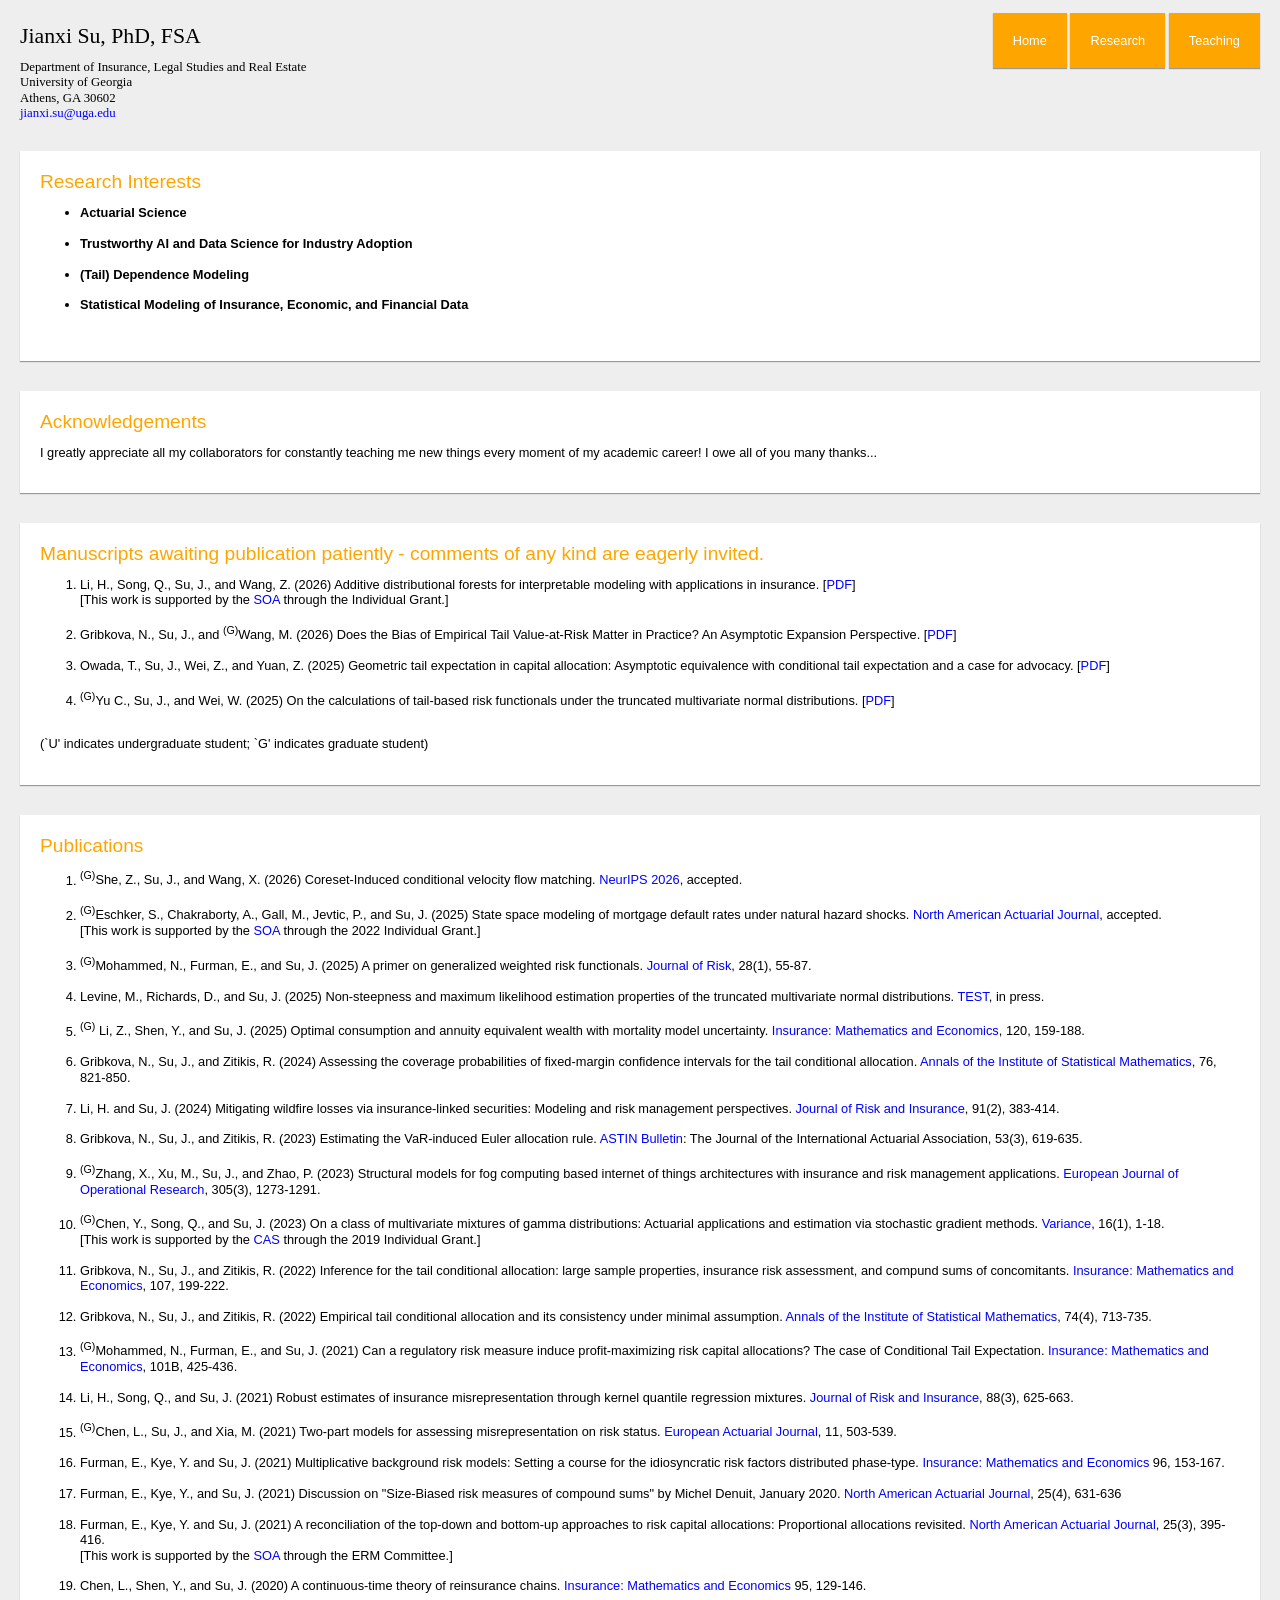
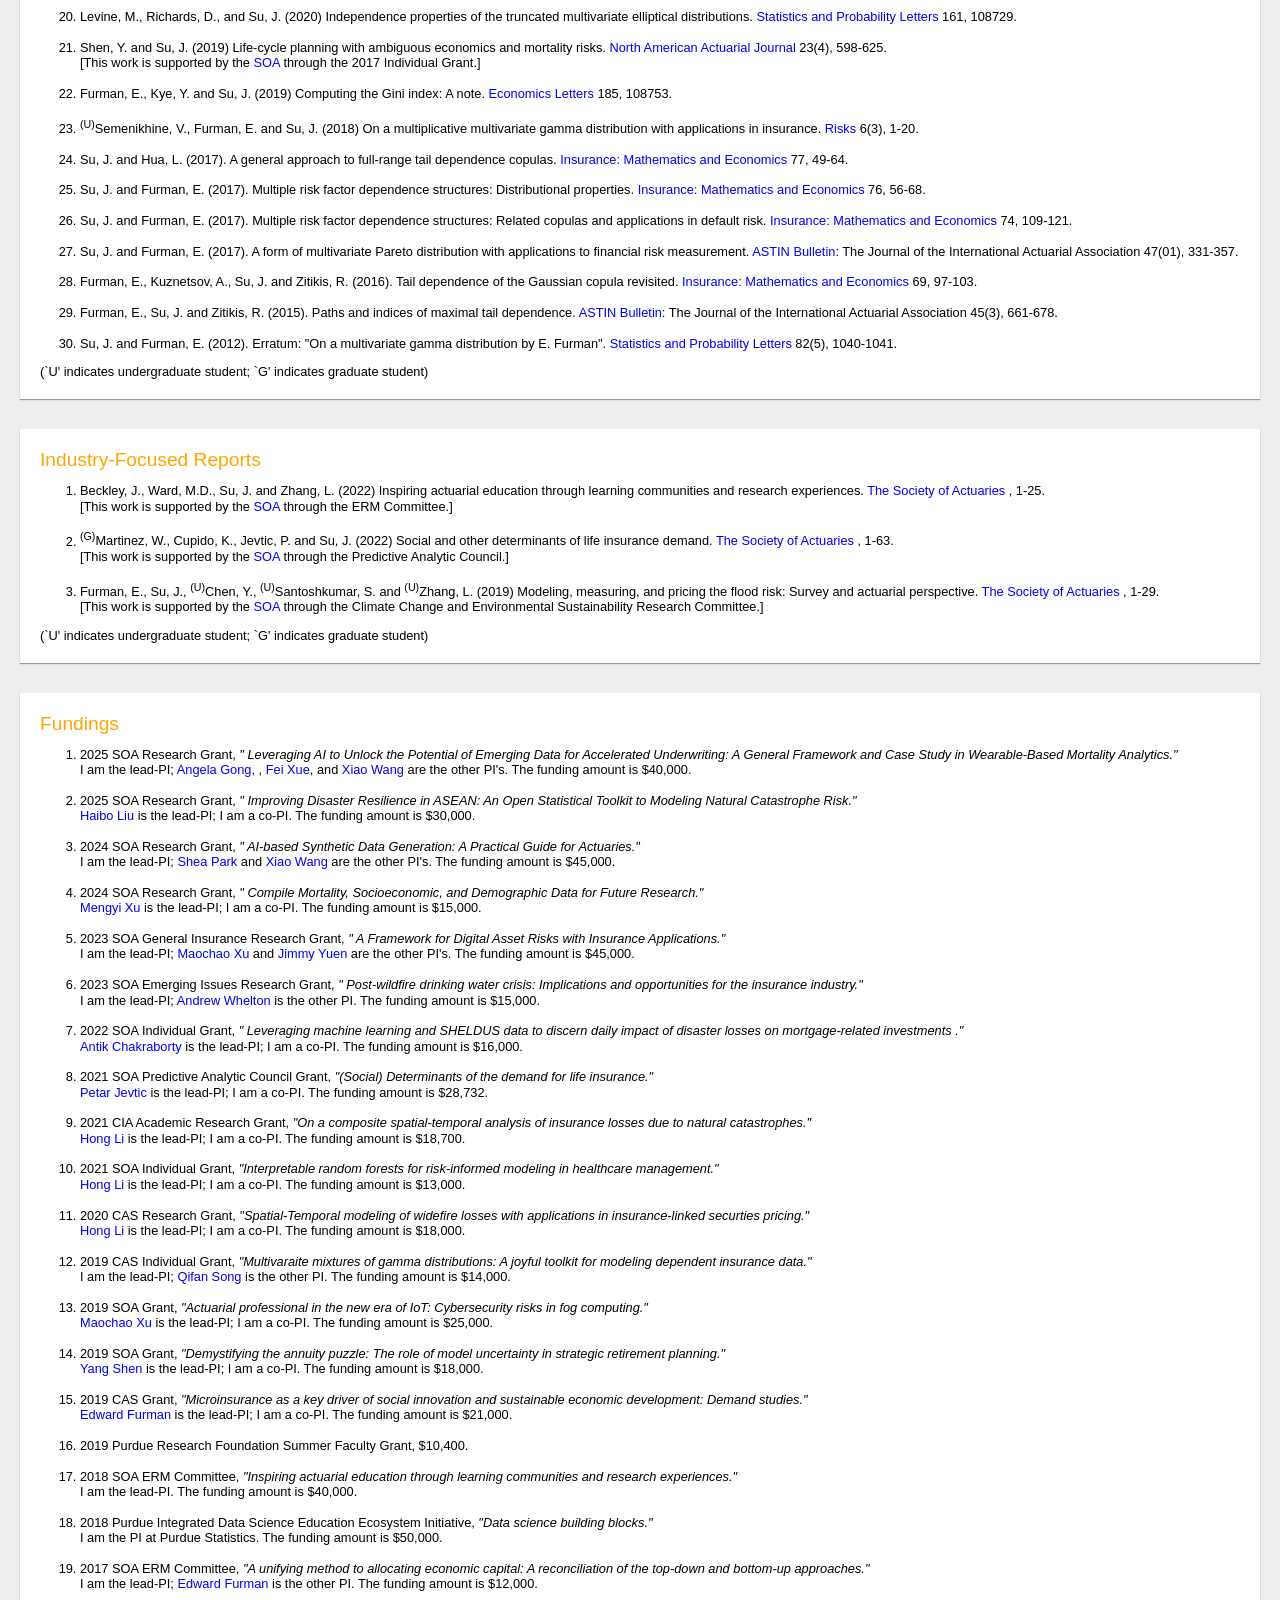
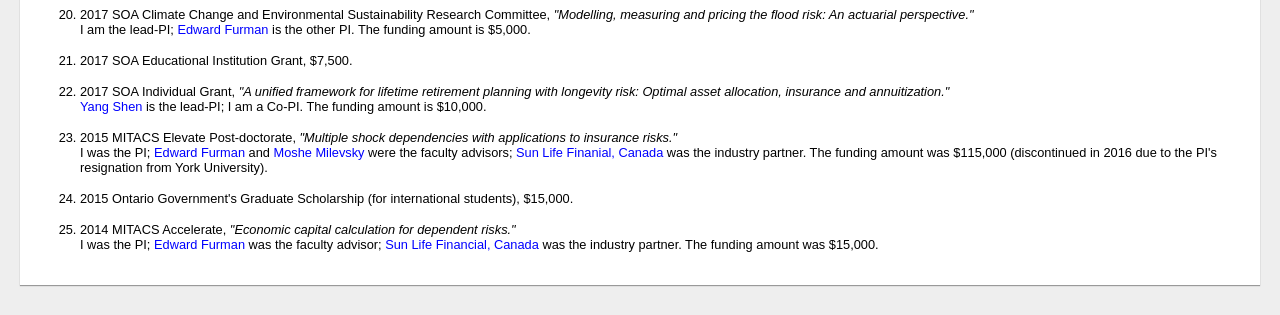
==== commit 5e70a992: "Update print statement from 'Hello' to 'Goodbye'" ====
--- a/research.html
+++ b/research.html
@@ -46,8 +46,8 @@
 <ul>
 <li> <b>Actuarial Science</b>  </li><br>
 <li> <b>Trustworthy AI and Data Science for Industry Adoption</b> </li><br>
-<li> <b>(Tail) Dependence Modeling</b></li><br>
-<li> <b>Statistical Modeling of Insurance, Economic, and Financial Data<\b></li><br>
+<li> <b>(Tail) Dependence Modeling</b> </li><br>
+<li> <b>Statistical Modeling of Insurance, Economic, and Financial Data</b> </li><br>
 
 </ul>
 </p>
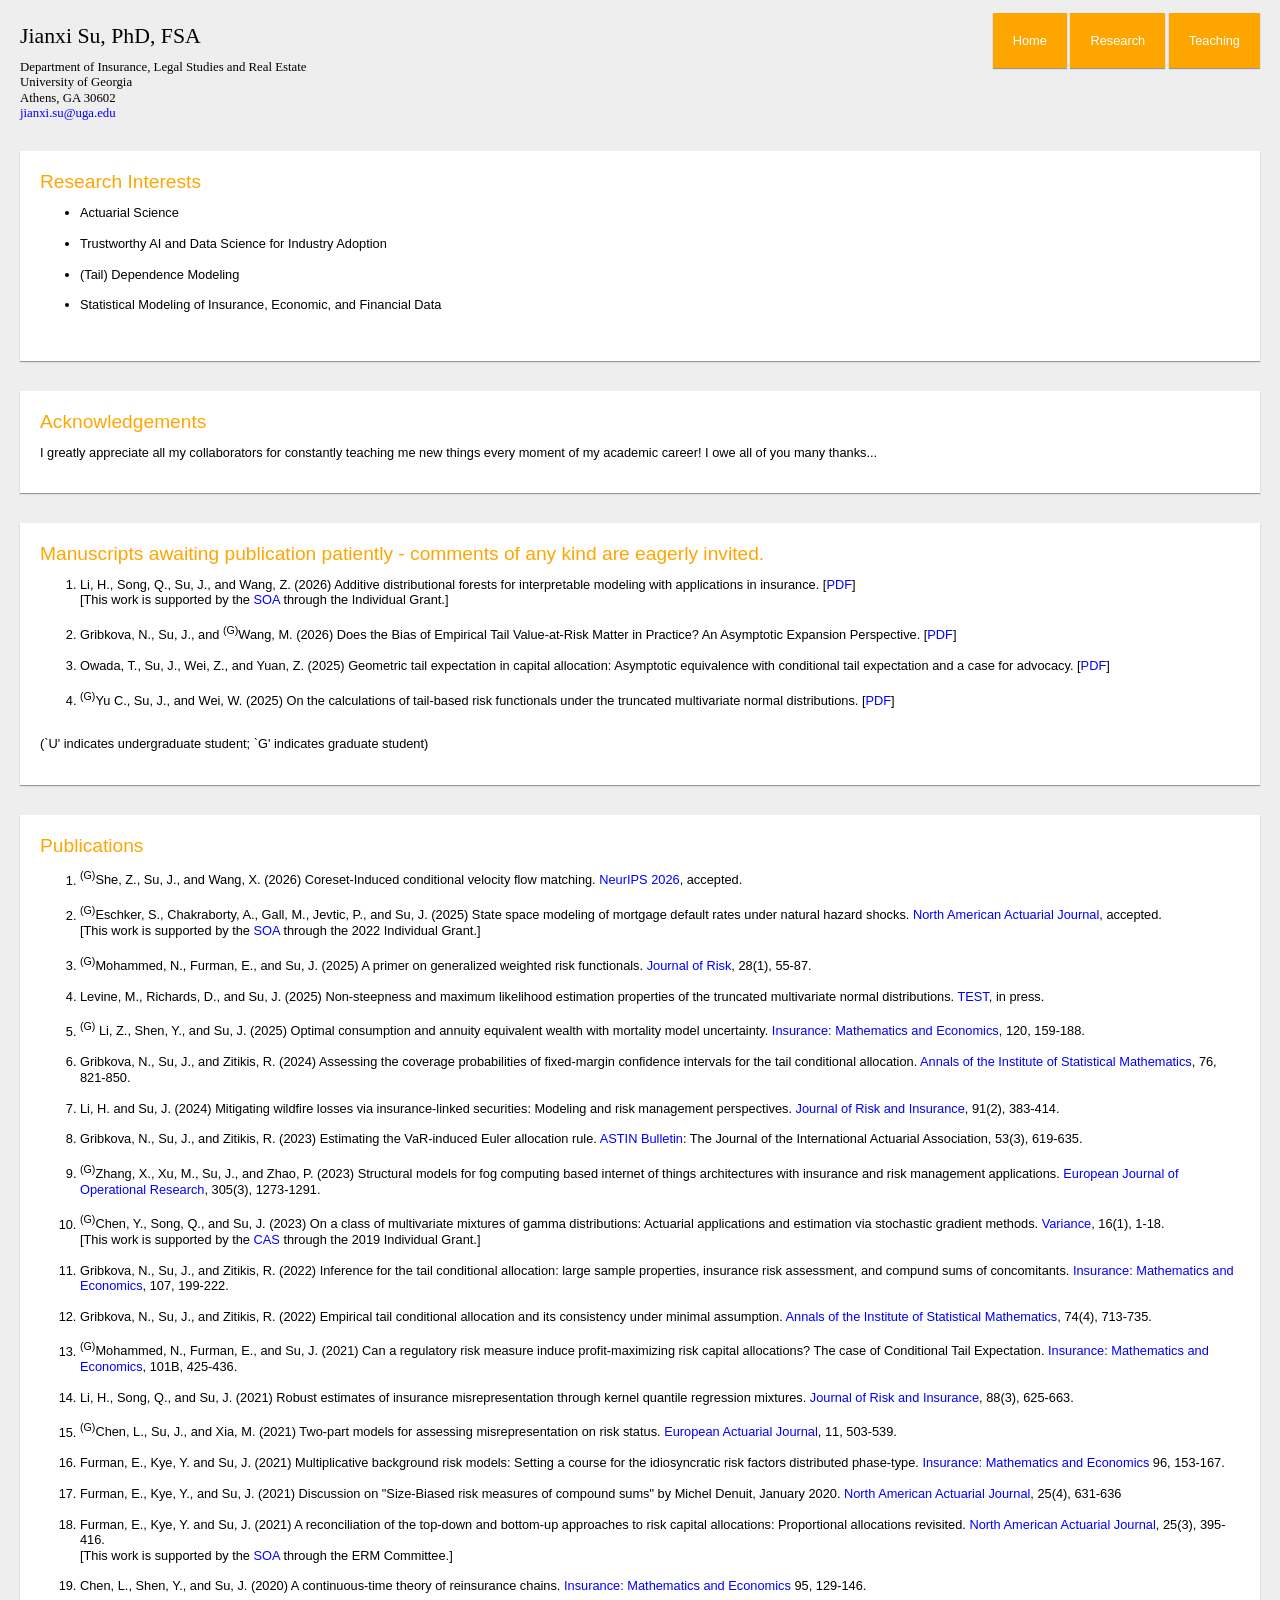
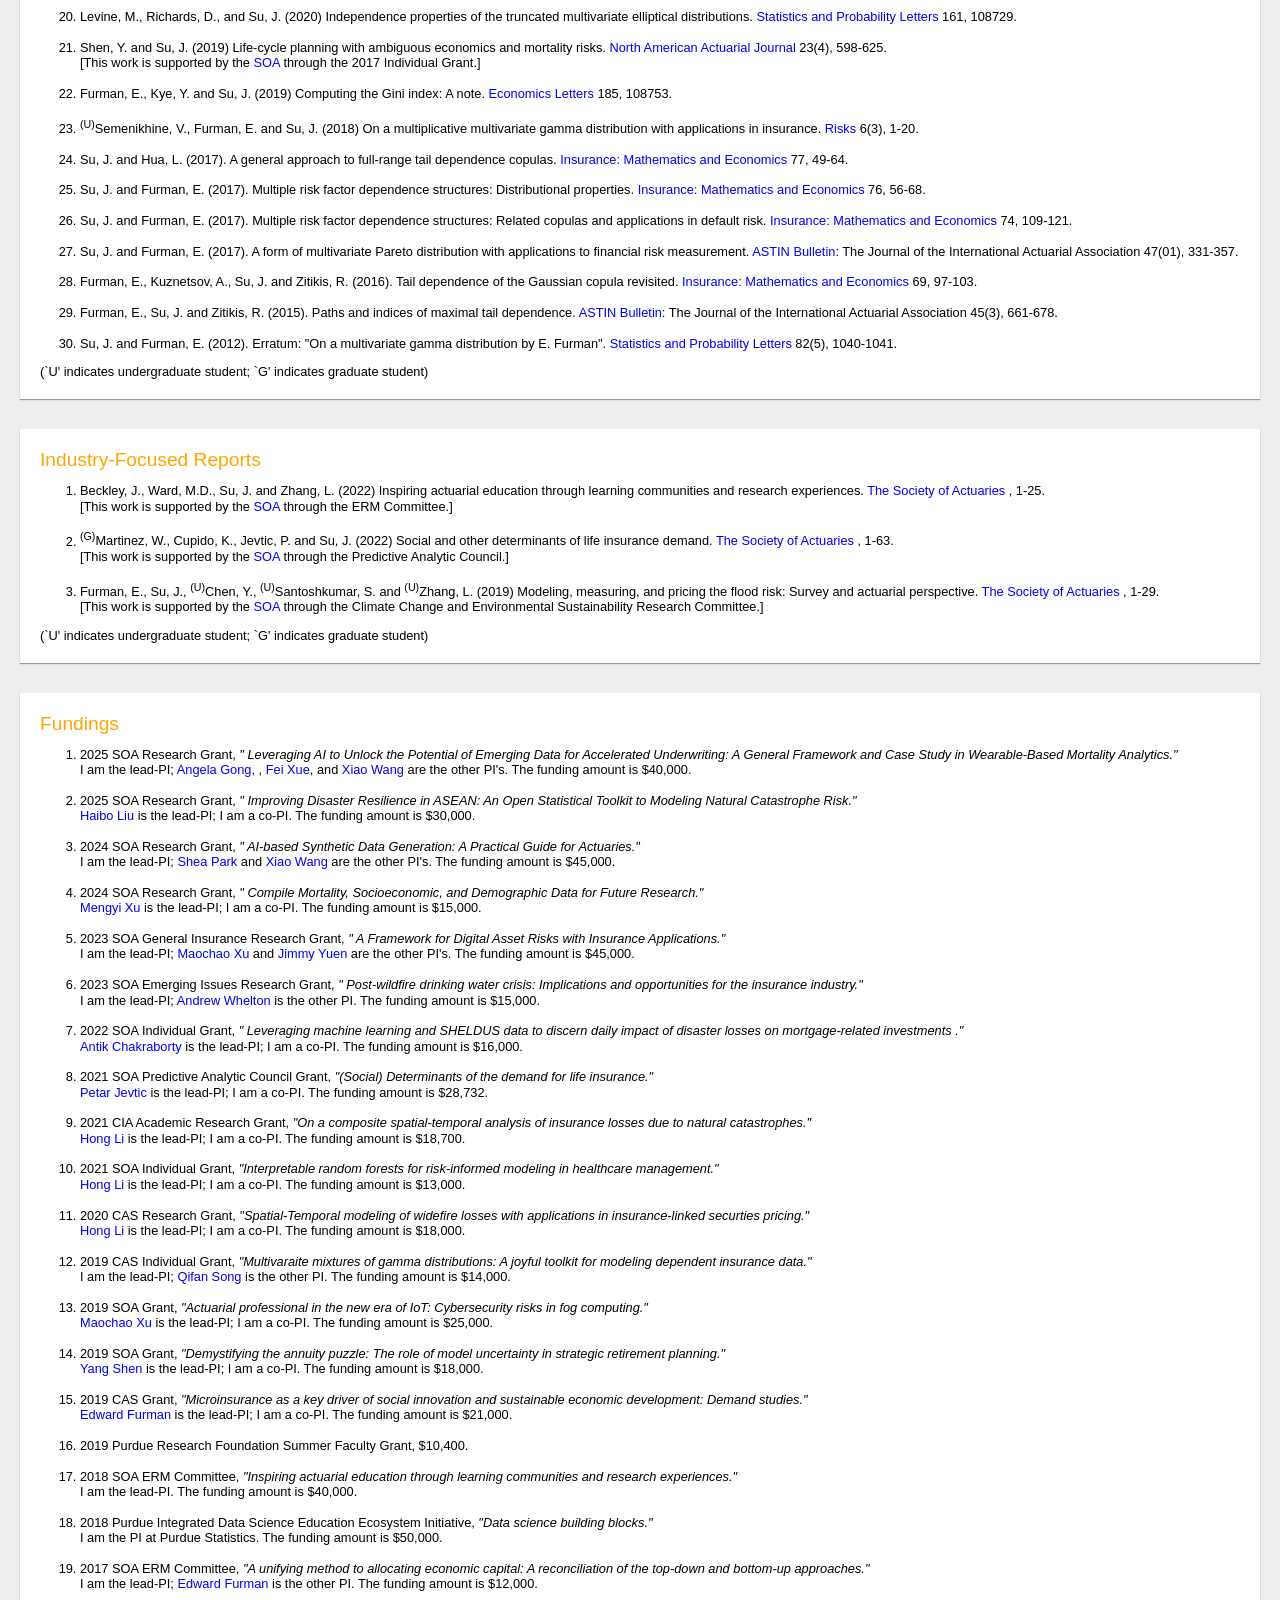
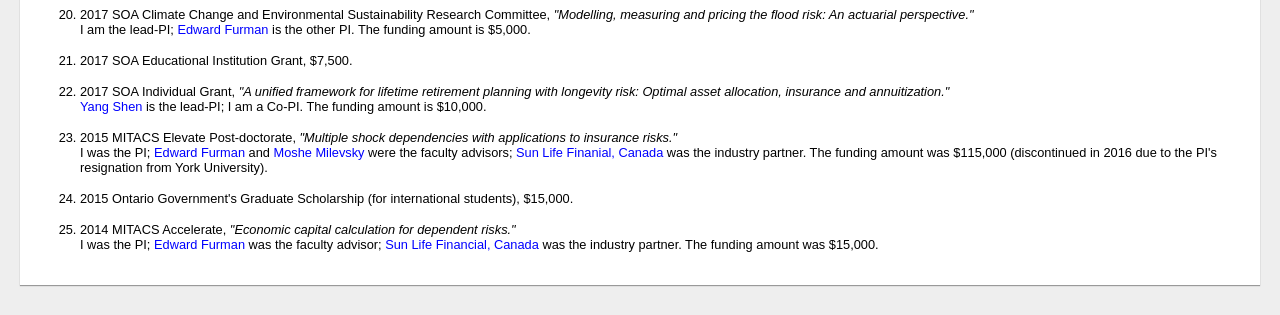
==== commit 5db666e1: "Update fmt.Println message from 'Hello' to 'Goodbye'" ====
--- a/research.html
+++ b/research.html
@@ -44,10 +44,10 @@
 			<h2>Research Interests</h2>
 			<p>
 <ul>
-<li> <b>Actuarial Science</b>  </li><br>
-<li> <b>Trustworthy AI and Data Science for Industry Adoption</b> </li><br>
-<li> <b>(Tail) Dependence Modeling</b> </li><br>
-<li> <b>Statistical Modeling of Insurance, Economic, and Financial Data</b> </li><br>
+<li> Actuarial Science  </li><br>
+<li> Trustworthy AI and Data Science for Industry Adoption </li><br>
+<li> (Tail) Dependence Modeling </li><br>
+<li> Statistical Modeling of Insurance, Economic, and Financial Data </li><br>
 
 </ul>
 </p>
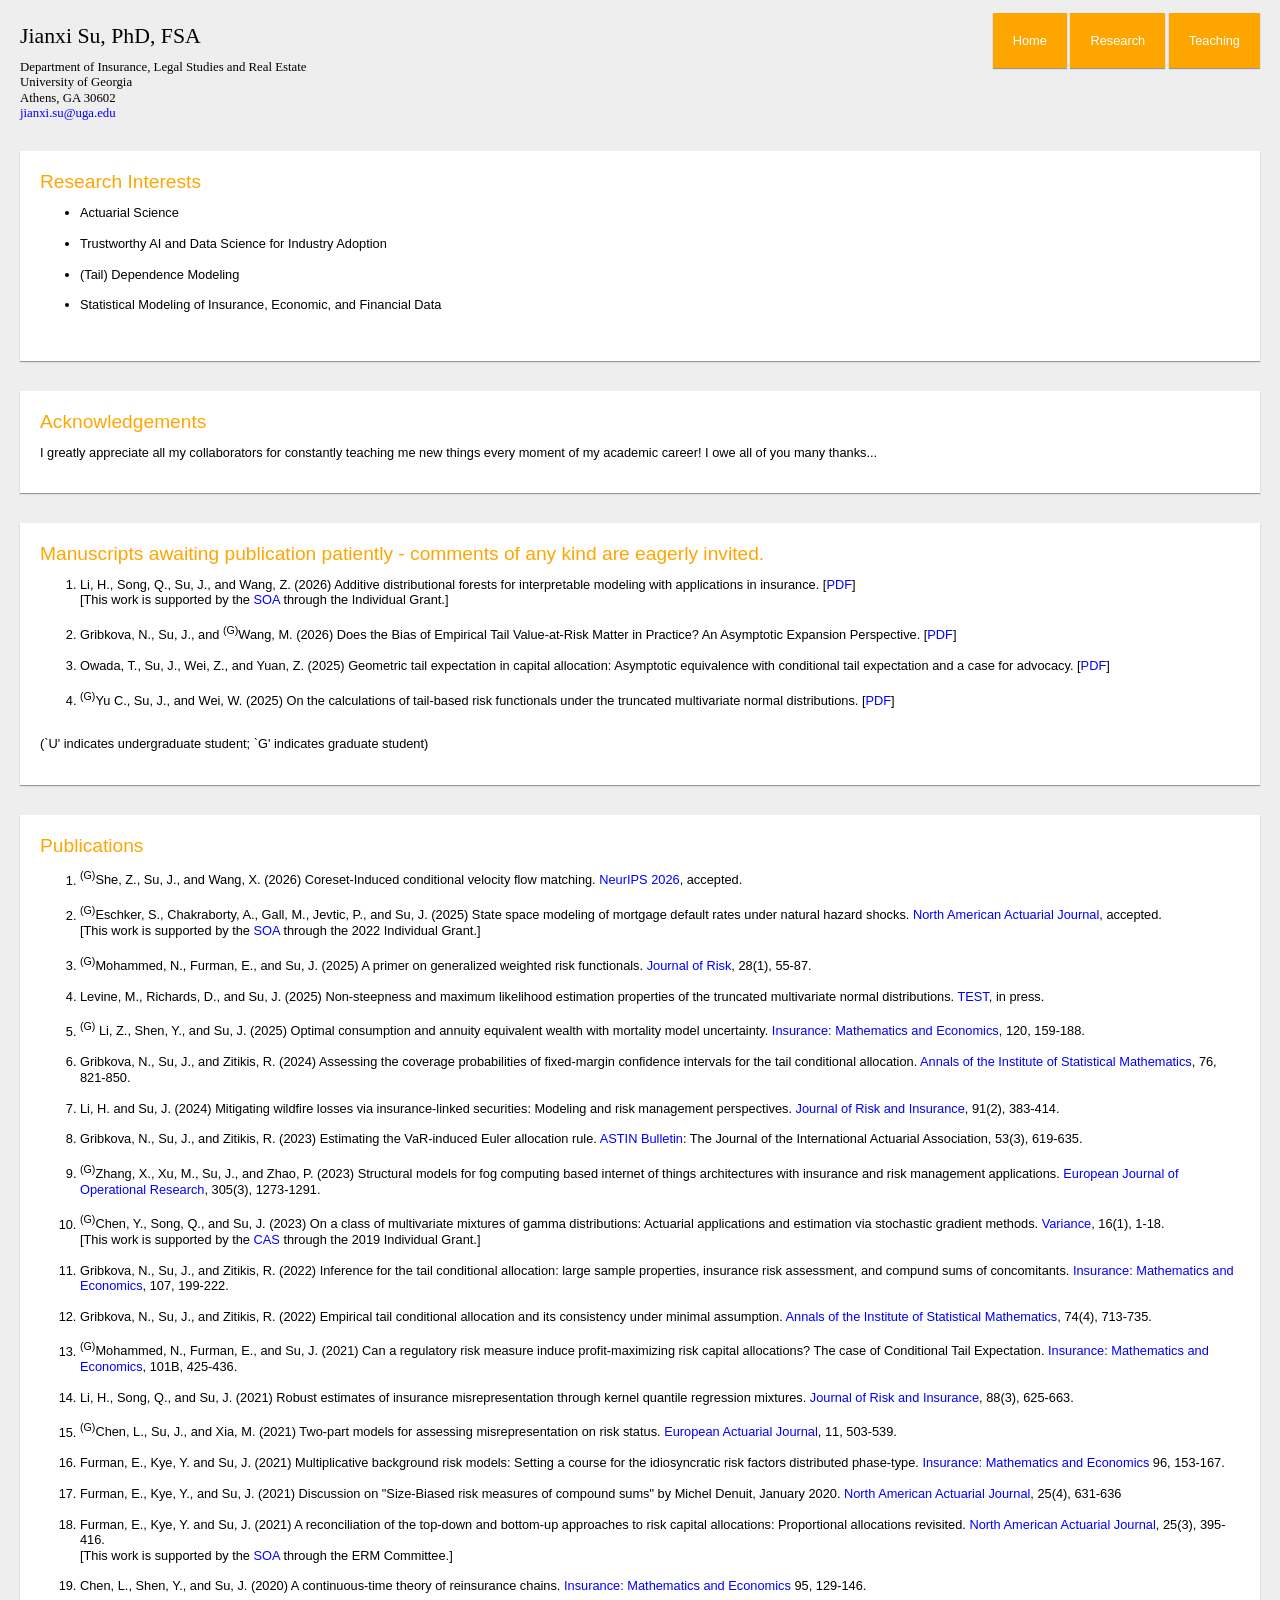
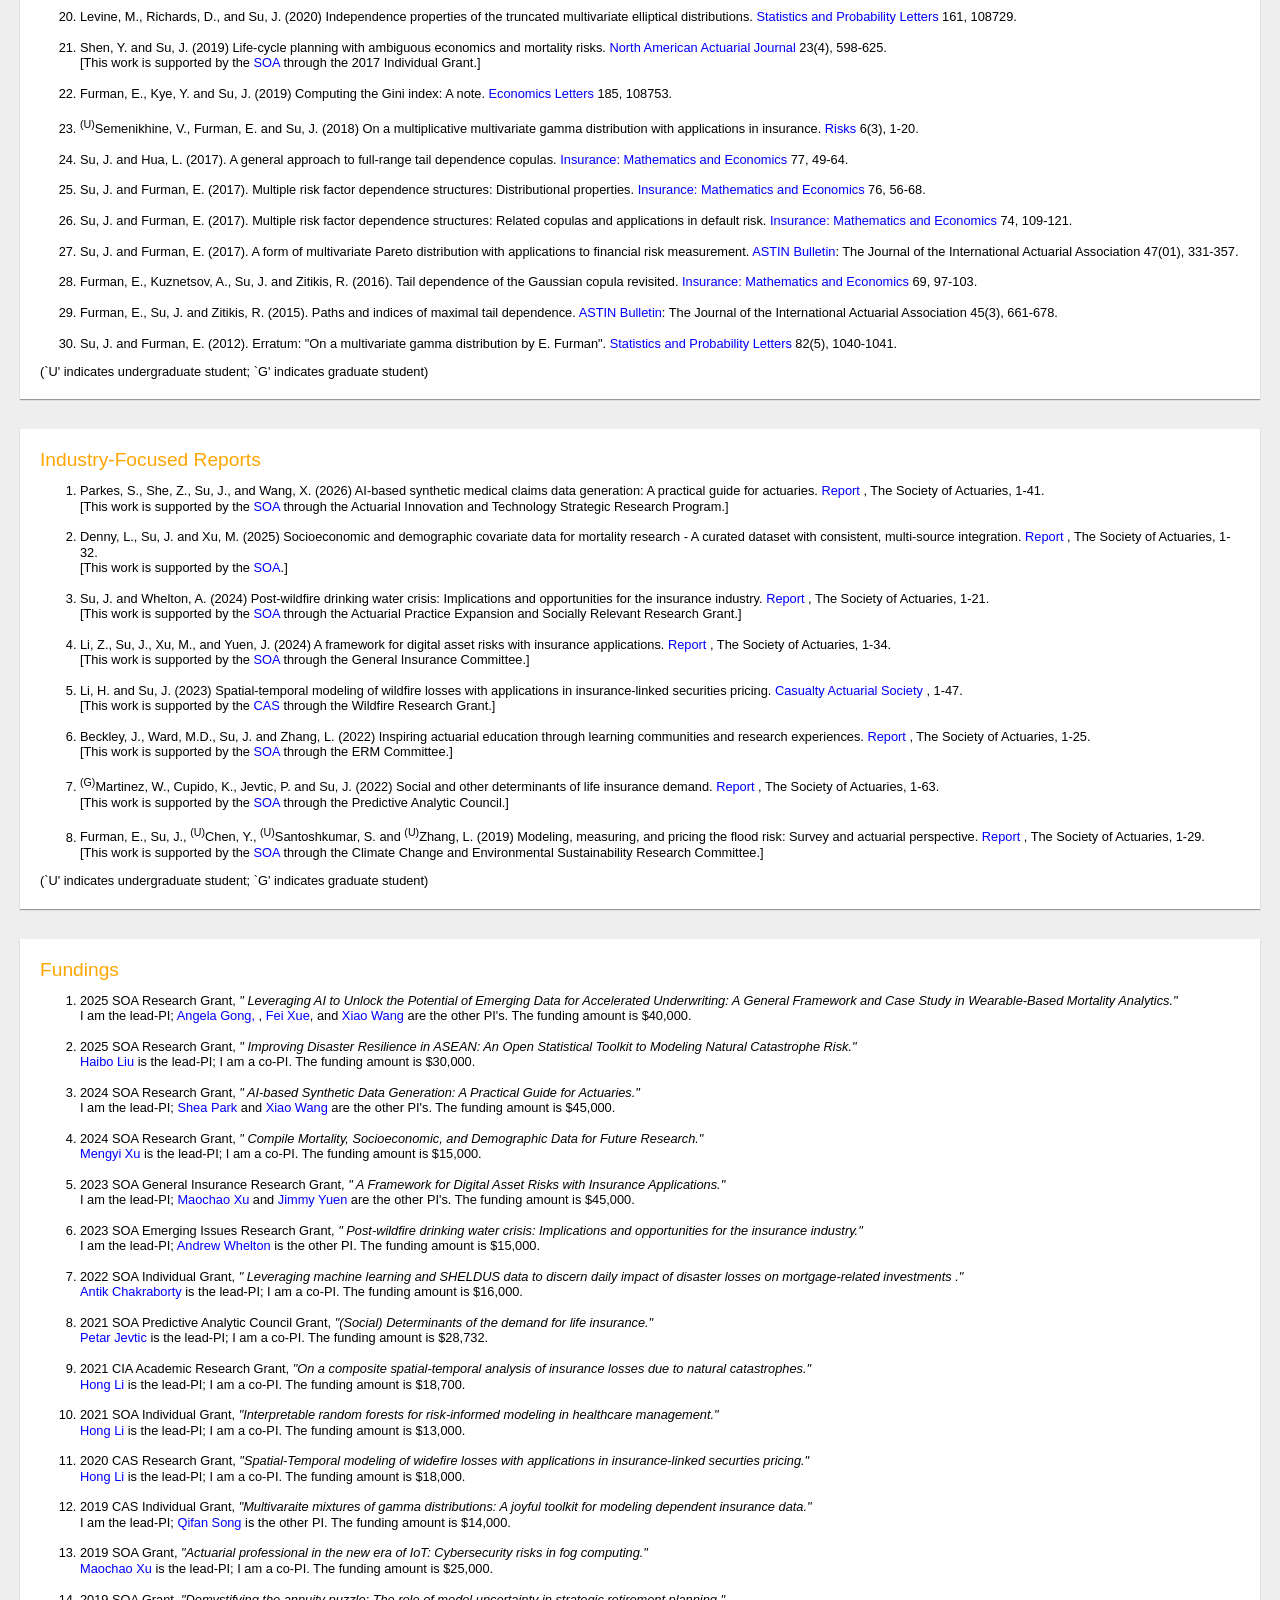
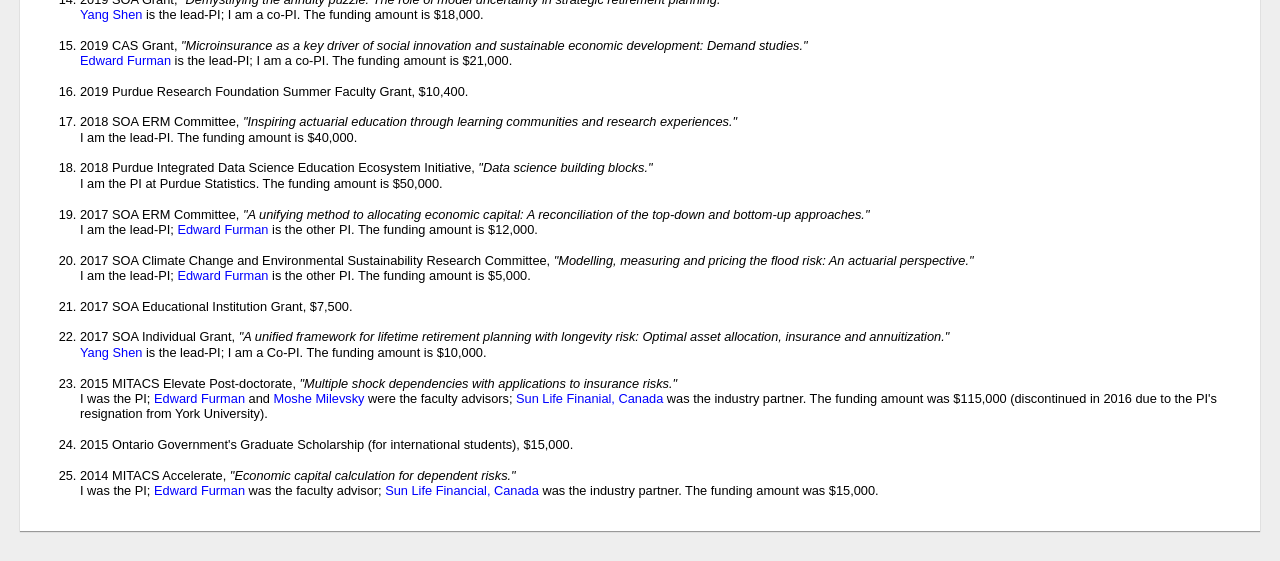
==== commit 6f34df01: "Update research.html" ====
--- a/research.html
+++ b/research.html
@@ -180,15 +180,47 @@
 <h2>Industry-Focused Reports</h2>
 <p>
 <ol>
-<li> Beckley, J., Ward, M.D., Su, J. and Zhang, L. (2022) Inspiring actuarial education through learning communities and research experiences. <a href="https://www.soa.org/resources/research-reports/2022/inspiring-act-education/"><font color="blue">  The Society of Actuaries  </font></a>,  1-25. <br>[This work is supported by the <a href="https://www.soa.org/"><font color="blue"> SOA</font></a> through the ERM Committee.]</li>
-<br>
-
-
-<li> <sup>(G)</sup>Martinez, W., Cupido, K., Jevtic, P. and Su, J. (2022) Social and other determinants of life insurance demand. <a href="https://www.soa.org/resources/research-reports/2022/determinants-life-insurance/"><font color="blue">  The Society of Actuaries  </font></a>,  1-63. <br>[This work is supported by the <a href="https://www.soa.org/"><font color="blue"> SOA</font></a> through the Predictive Analytic Council.]</li>
-<br>
-
-
-<li> Furman, E., Su, J., <sup>(U)</sup>Chen, Y., <sup>(U)</sup>Santoshkumar, S. and <sup>(U)</sup>Zhang, L. (2019) Modeling, measuring, and pricing the flood risk: Survey and actuarial perspective. <a href="https://www.soa.org/resources/research-reports/2019/flood-risk/"><font color="blue">  The Society of Actuaries  </font></a>, 1-29. <br>[This work is supported by the <a href="https://www.soa.org/"><font color="blue"> SOA</font></a> through the Climate Change and Environmental Sustainability Research Committee.]</li>
+
+<li> Parkes, S., She, Z., Su, J., and Wang, X. (2026) AI-based synthetic medical claims data generation: A practical guide for actuaries. 
+	<a href="https://www.soa.org/resources/research-reports/2026/synthetic-medical-claims-data/"><font color="blue">  Report  </font></a>, The Society of Actuaries,  1-41. 
+	<br>[This work is supported by the <a href="https://www.soa.org/"><font color="blue"> SOA</font></a> through the Actuarial Innovation and Technology
+Strategic Research Program.]</li>
+<br>
+	
+<li> Denny, L., Su, J. and Xu, M. (2025) Socioeconomic and demographic covariate data for mortality research - A curated dataset with consistent, multi-source integration. 
+	<a href="https://www.soa.org/resources/research-reports/2025/socioeconomic-demographic-covariates/"><font color="blue">  Report  </font></a>, The Society of Actuaries,  1-32. 
+	<br>[This work is supported by the <a href="https://www.soa.org/"><font color="blue"> SOA</font></a>.]</li>
+<br>
+
+<li> Su, J. and Whelton, A. (2024) Post-wildfire drinking water crisis: Implications and opportunities for the insurance industry. 
+	<a href="https://www.soa.org/resources/research-reports/2024/wildfire-drinking-water-crisis/"><font color="blue">  Report  </font></a>, The Society of Actuaries,  1-21. 
+	<br>[This work is supported by the <a href="https://www.soa.org/"><font color="blue"> SOA</font></a> through the Actuarial Practice Expansion and Socially Relevant Research Grant.]</li>
+<br>
+	
+<li> Li, Z., Su, J., Xu, M., and Yuen, J. (2024) A framework for digital asset risks with insurance applications. 
+	<a href="https://www.soa.org/resources/research-reports/2024/digital-asset-risks-framework/"><font color="blue">  Report  </font></a>, The Society of Actuaries,  1-34. 
+	<br>[This work is supported by the <a href="https://www.soa.org/"><font color="blue"> SOA</font></a> through the General Insurance Committee.]</li>
+<br>
+
+
+<li> Li, H. and Su, J. (2023) Spatial-temporal modeling of wildfire losses with applications in insurance-linked securities pricing.
+	<a href="https://www.casact.org/sites/default/files/2023-01/RP_SpatTempModWFire.pdf"><font color="blue">  Casualty Actuarial Society  </font></a>,  1-47. <br>[This work is supported by the <a href="https://www.casact.org/"><font color="blue"> CAS</font></a> through the Wildfire Research Grant.]</li>
+<br>
+	
+<li> Beckley, J., Ward, M.D., Su, J. and Zhang, L. (2022) Inspiring actuarial education through learning communities and research experiences. 
+	<a href="https://www.soa.org/resources/research-reports/2022/inspiring-act-education/"><font color="blue">  Report  </font></a>, The Society of Actuaries,  1-25. <br>
+	[This work is supported by the <a href="https://www.soa.org/"><font color="blue"> SOA</font></a> through the ERM Committee.]</li>
+<br>
+
+
+<li> <sup>(G)</sup>Martinez, W., Cupido, K., Jevtic, P. and Su, J. (2022) Social and other determinants of life insurance demand.
+	<a href="https://www.soa.org/resources/research-reports/2022/determinants-life-insurance/"><font color="blue">  Report  </font></a>, The Society of Actuaries,  1-63. <br>
+	[This work is supported by the <a href="https://www.soa.org/"><font color="blue"> SOA</font></a> through the Predictive Analytic Council.]</li>
+<br>
+
+
+<li> Furman, E., Su, J., <sup>(U)</sup>Chen, Y., <sup>(U)</sup>Santoshkumar, S. and <sup>(U)</sup>Zhang, L. (2019) Modeling, measuring, and pricing the flood risk: Survey and actuarial perspective. 
+	<a href="https://www.soa.org/resources/research-reports/2019/flood-risk/"><font color="blue">  Report  </font></a>, The Society of Actuaries, 1-29. <br>[This work is supported by the <a href="https://www.soa.org/"><font color="blue"> SOA</font></a> through the Climate Change and Environmental Sustainability Research Committee.]</li>
 </ol>
 </p>
 (`U' indicates undergraduate student; `G' indicates graduate student)
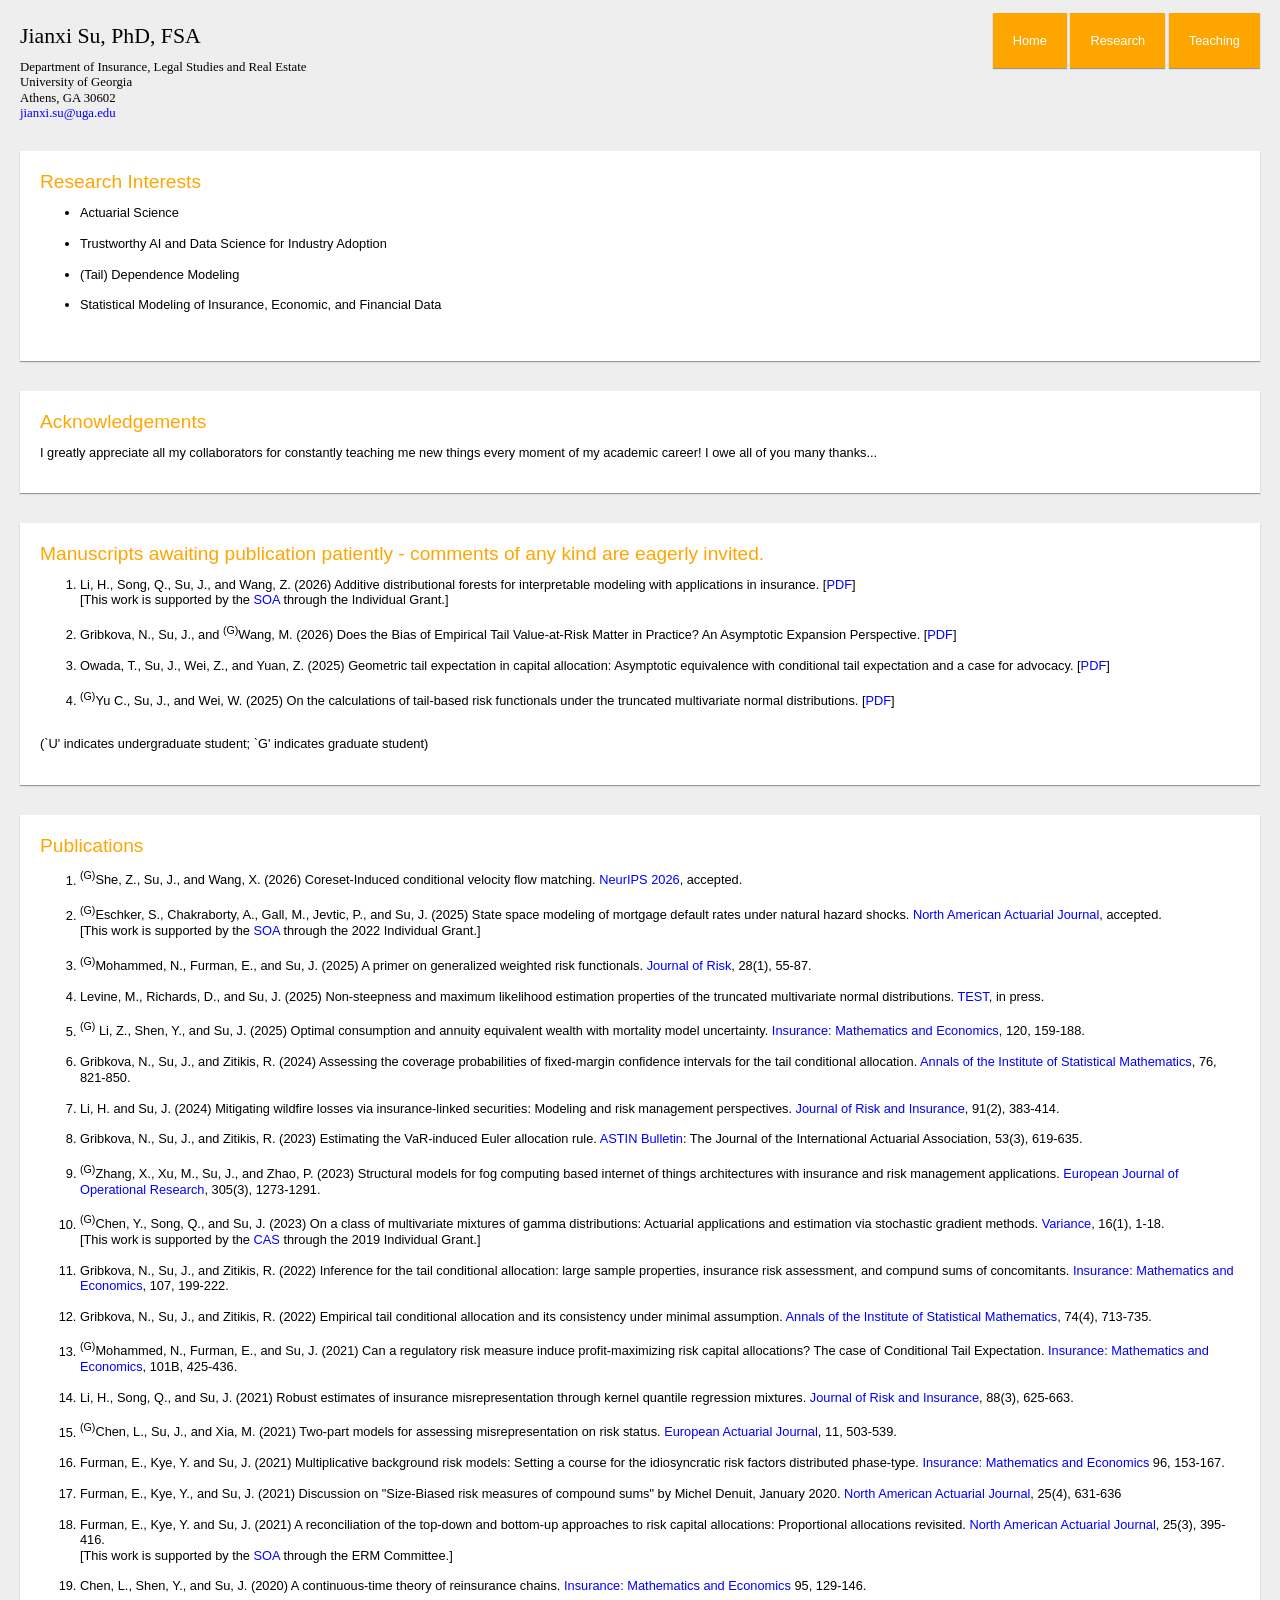
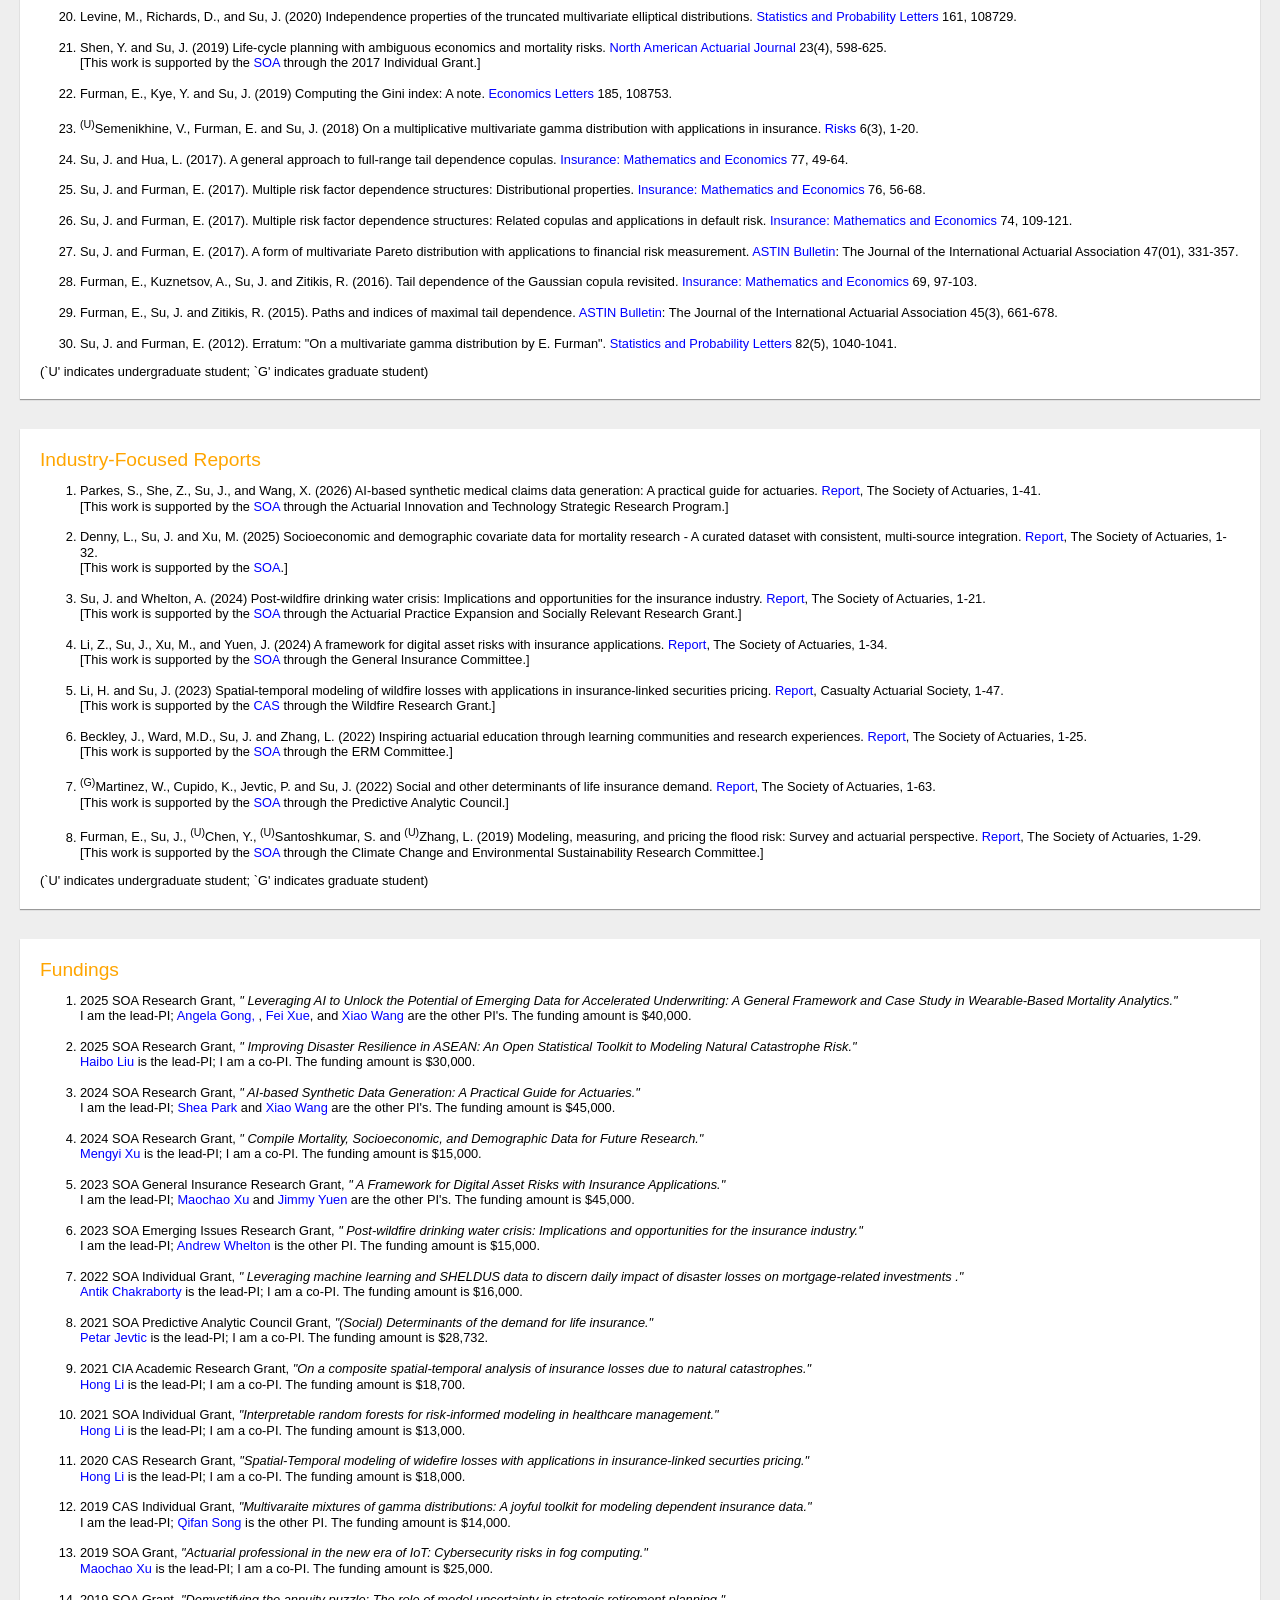
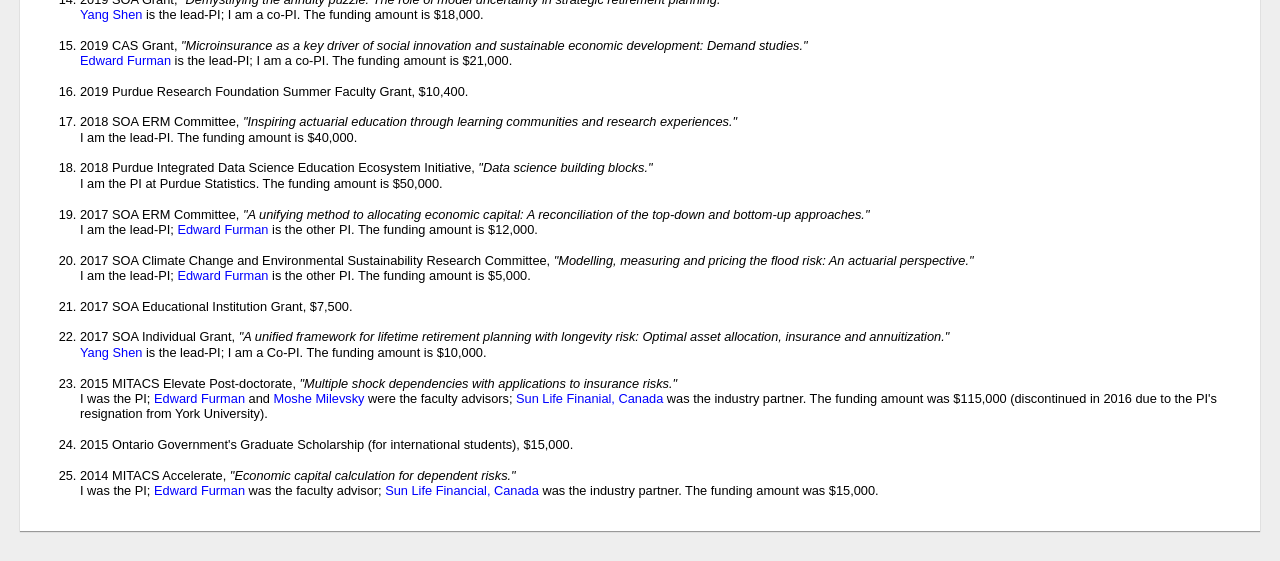
==== commit 99c11d71: "Update print statement from 'Hello' to 'Goodbye'" ====
--- a/research.html
+++ b/research.html
@@ -182,45 +182,45 @@
 <ol>
 
 <li> Parkes, S., She, Z., Su, J., and Wang, X. (2026) AI-based synthetic medical claims data generation: A practical guide for actuaries. 
-	<a href="https://www.soa.org/resources/research-reports/2026/synthetic-medical-claims-data/"><font color="blue">  Report  </font></a>, The Society of Actuaries,  1-41. 
+	<a href="https://www.soa.org/resources/research-reports/2026/synthetic-medical-claims-data/"><font color="blue">  Report</font></a>, The Society of Actuaries,  1-41. 
 	<br>[This work is supported by the <a href="https://www.soa.org/"><font color="blue"> SOA</font></a> through the Actuarial Innovation and Technology
 Strategic Research Program.]</li>
 <br>
 	
 <li> Denny, L., Su, J. and Xu, M. (2025) Socioeconomic and demographic covariate data for mortality research - A curated dataset with consistent, multi-source integration. 
-	<a href="https://www.soa.org/resources/research-reports/2025/socioeconomic-demographic-covariates/"><font color="blue">  Report  </font></a>, The Society of Actuaries,  1-32. 
+	<a href="https://www.soa.org/resources/research-reports/2025/socioeconomic-demographic-covariates/"><font color="blue">  Report</font></a>, The Society of Actuaries,  1-32. 
 	<br>[This work is supported by the <a href="https://www.soa.org/"><font color="blue"> SOA</font></a>.]</li>
 <br>
 
 <li> Su, J. and Whelton, A. (2024) Post-wildfire drinking water crisis: Implications and opportunities for the insurance industry. 
-	<a href="https://www.soa.org/resources/research-reports/2024/wildfire-drinking-water-crisis/"><font color="blue">  Report  </font></a>, The Society of Actuaries,  1-21. 
+	<a href="https://www.soa.org/resources/research-reports/2024/wildfire-drinking-water-crisis/"><font color="blue">  Report</font></a>, The Society of Actuaries,  1-21. 
 	<br>[This work is supported by the <a href="https://www.soa.org/"><font color="blue"> SOA</font></a> through the Actuarial Practice Expansion and Socially Relevant Research Grant.]</li>
 <br>
 	
 <li> Li, Z., Su, J., Xu, M., and Yuen, J. (2024) A framework for digital asset risks with insurance applications. 
-	<a href="https://www.soa.org/resources/research-reports/2024/digital-asset-risks-framework/"><font color="blue">  Report  </font></a>, The Society of Actuaries,  1-34. 
+	<a href="https://www.soa.org/resources/research-reports/2024/digital-asset-risks-framework/"><font color="blue">  Report</font></a>, The Society of Actuaries,  1-34. 
 	<br>[This work is supported by the <a href="https://www.soa.org/"><font color="blue"> SOA</font></a> through the General Insurance Committee.]</li>
 <br>
 
 
 <li> Li, H. and Su, J. (2023) Spatial-temporal modeling of wildfire losses with applications in insurance-linked securities pricing.
-	<a href="https://www.casact.org/sites/default/files/2023-01/RP_SpatTempModWFire.pdf"><font color="blue">  Casualty Actuarial Society  </font></a>,  1-47. <br>[This work is supported by the <a href="https://www.casact.org/"><font color="blue"> CAS</font></a> through the Wildfire Research Grant.]</li>
+	<a href="https://www.casact.org/sites/default/files/2023-01/RP_SpatTempModWFire.pdf"><font color="blue">  Report</font></a>, Casualty Actuarial Society, 1-47. <br>[This work is supported by the <a href="https://www.casact.org/"><font color="blue"> CAS</font></a> through the Wildfire Research Grant.]</li>
 <br>
 	
 <li> Beckley, J., Ward, M.D., Su, J. and Zhang, L. (2022) Inspiring actuarial education through learning communities and research experiences. 
-	<a href="https://www.soa.org/resources/research-reports/2022/inspiring-act-education/"><font color="blue">  Report  </font></a>, The Society of Actuaries,  1-25. <br>
+	<a href="https://www.soa.org/resources/research-reports/2022/inspiring-act-education/"><font color="blue">  Report</font></a>, The Society of Actuaries,  1-25. <br>
 	[This work is supported by the <a href="https://www.soa.org/"><font color="blue"> SOA</font></a> through the ERM Committee.]</li>
 <br>
 
 
 <li> <sup>(G)</sup>Martinez, W., Cupido, K., Jevtic, P. and Su, J. (2022) Social and other determinants of life insurance demand.
-	<a href="https://www.soa.org/resources/research-reports/2022/determinants-life-insurance/"><font color="blue">  Report  </font></a>, The Society of Actuaries,  1-63. <br>
+	<a href="https://www.soa.org/resources/research-reports/2022/determinants-life-insurance/"><font color="blue">  Report</font></a>, The Society of Actuaries,  1-63. <br>
 	[This work is supported by the <a href="https://www.soa.org/"><font color="blue"> SOA</font></a> through the Predictive Analytic Council.]</li>
 <br>
 
 
 <li> Furman, E., Su, J., <sup>(U)</sup>Chen, Y., <sup>(U)</sup>Santoshkumar, S. and <sup>(U)</sup>Zhang, L. (2019) Modeling, measuring, and pricing the flood risk: Survey and actuarial perspective. 
-	<a href="https://www.soa.org/resources/research-reports/2019/flood-risk/"><font color="blue">  Report  </font></a>, The Society of Actuaries, 1-29. <br>[This work is supported by the <a href="https://www.soa.org/"><font color="blue"> SOA</font></a> through the Climate Change and Environmental Sustainability Research Committee.]</li>
+	<a href="https://www.soa.org/resources/research-reports/2019/flood-risk/"><font color="blue">  Report</font></a>, The Society of Actuaries, 1-29. <br>[This work is supported by the <a href="https://www.soa.org/"><font color="blue"> SOA</font></a> through the Climate Change and Environmental Sustainability Research Committee.]</li>
 </ol>
 </p>
 (`U' indicates undergraduate student; `G' indicates graduate student)
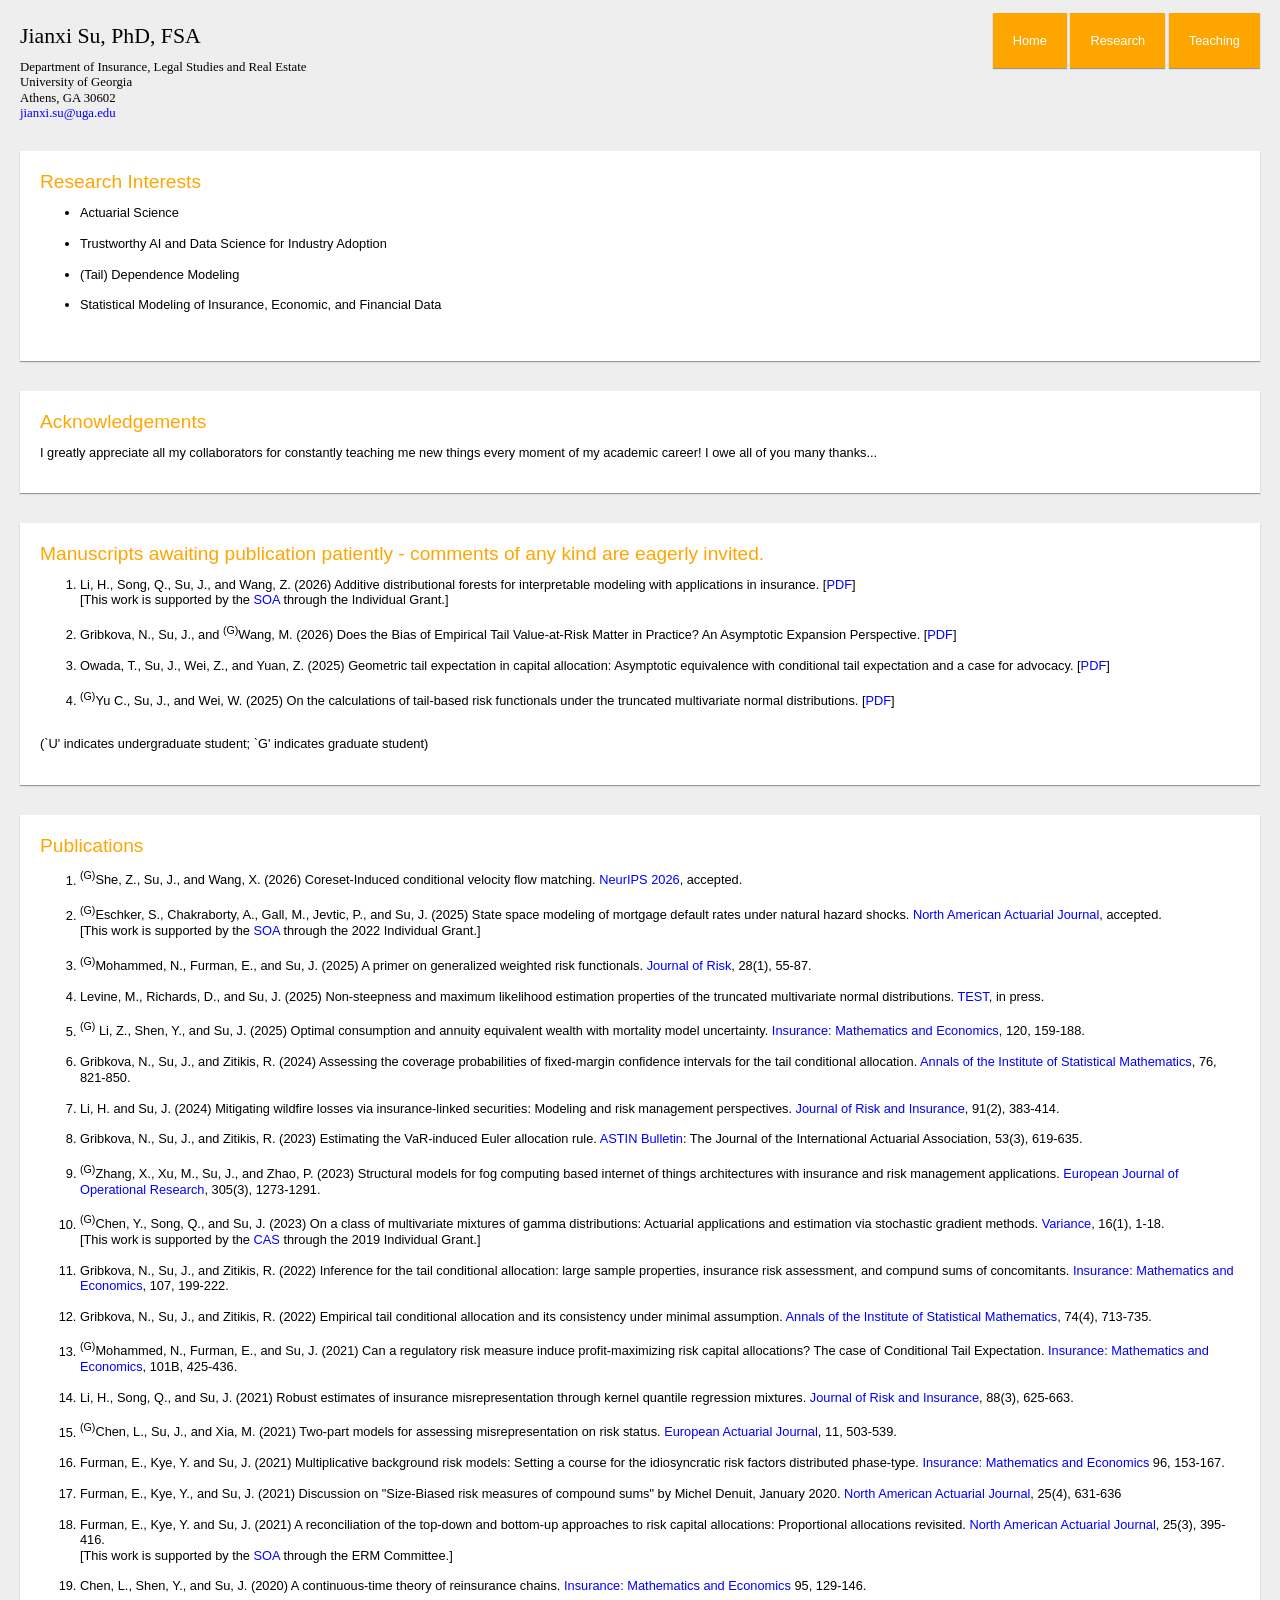
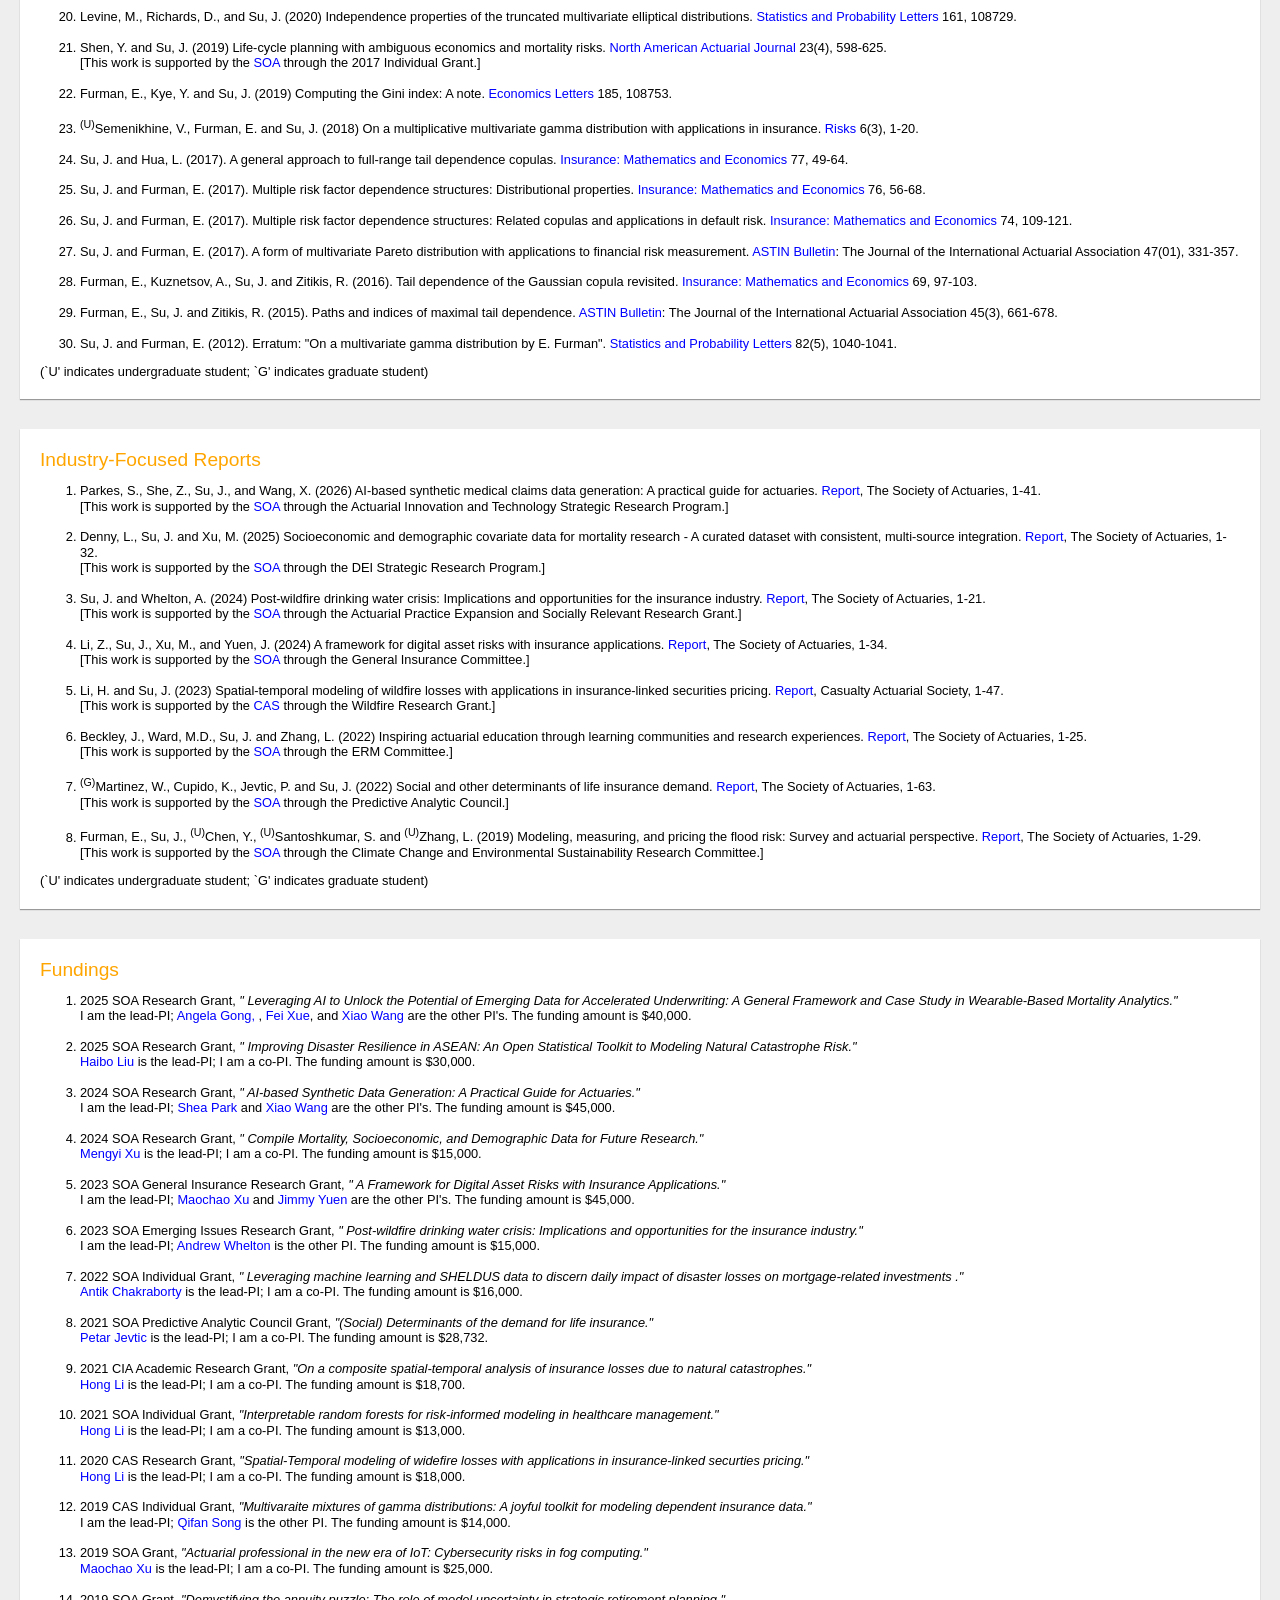
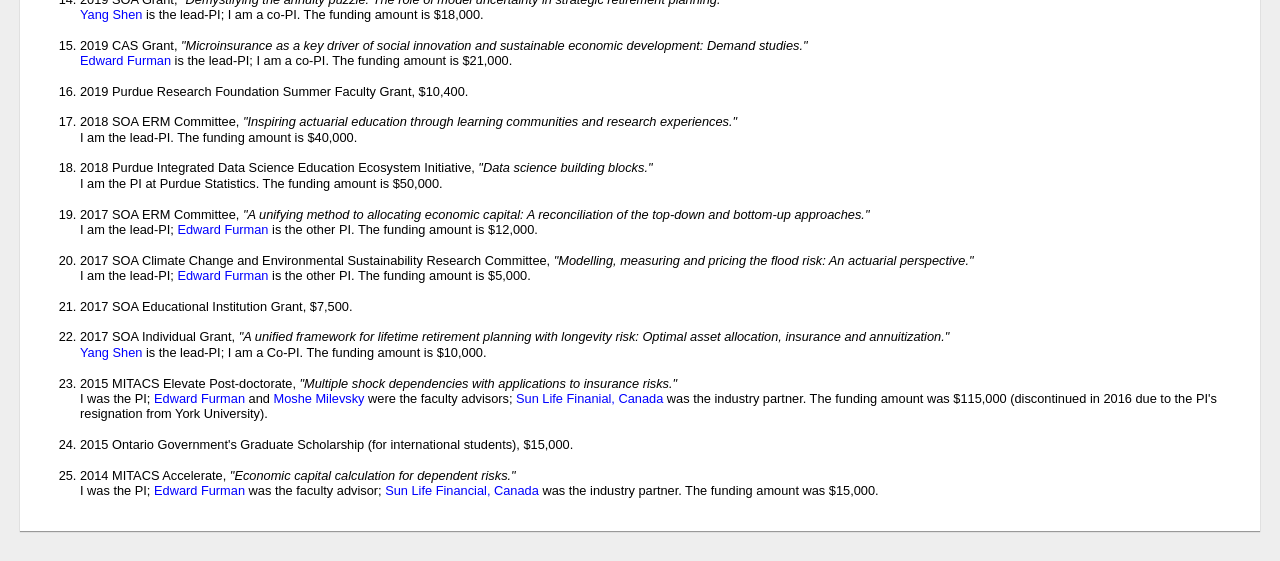
==== commit 2238669f: "Update print statement from 'Hello' to 'Goodbye'" ====
--- a/research.html
+++ b/research.html
@@ -189,7 +189,7 @@
 	
 <li> Denny, L., Su, J. and Xu, M. (2025) Socioeconomic and demographic covariate data for mortality research - A curated dataset with consistent, multi-source integration. 
 	<a href="https://www.soa.org/resources/research-reports/2025/socioeconomic-demographic-covariates/"><font color="blue">  Report</font></a>, The Society of Actuaries,  1-32. 
-	<br>[This work is supported by the <a href="https://www.soa.org/"><font color="blue"> SOA</font></a>.]</li>
+	<br>[This work is supported by the <a href="https://www.soa.org/"><font color="blue"> SOA</font></a> through the DEI Strategic Research Program.]</li>
 <br>
 
 <li> Su, J. and Whelton, A. (2024) Post-wildfire drinking water crisis: Implications and opportunities for the insurance industry. 
